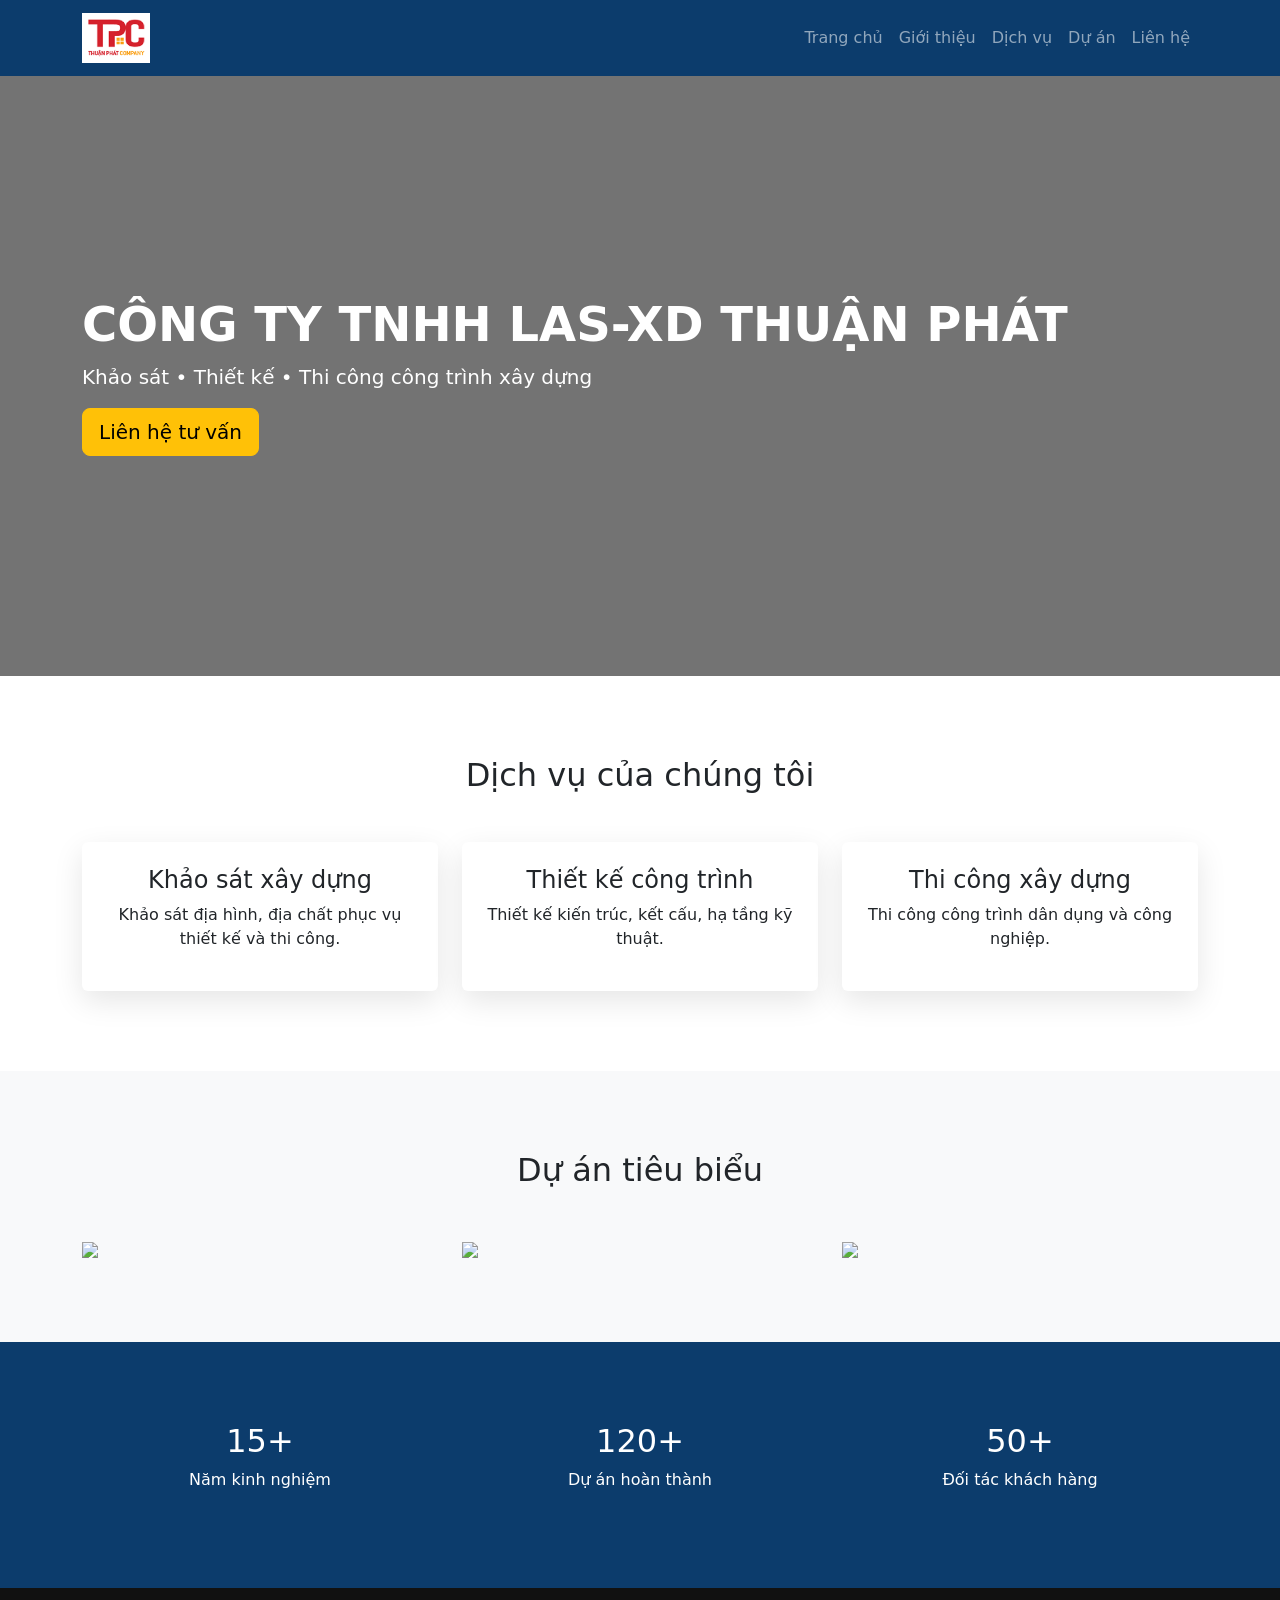
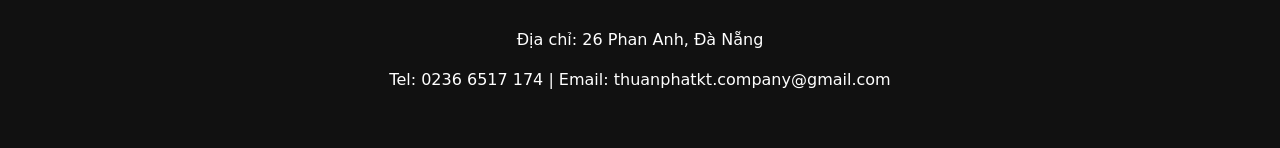
==== index.html @ 5100194a "Update index.html" ====
<!DOCTYPE html>

<html lang="vi">
<head>
<meta charset="UTF-8">
<meta name="viewport" content="width=device-width, initial-scale=1">

<title>Công ty TNHH LAS-XD Thuận Phát</title>

<link href="https://cdn.jsdelivr.net/npm/bootstrap@5.3.2/dist/css/bootstrap.min.css" rel="stylesheet">

<style>

body{
font-family:system-ui;
}

.navbar{
background:#0c3c6c;
}

.navbar-brand img{
height:50px;
}

.hero{
height:600px;
background:url("https://images.unsplash.com/photo-1503387762-592deb58ef4e") center/cover no-repeat;
display:flex;
align-items:center;
color:white;
position:relative;
}

.hero::before{
content:"";
position:absolute;
top:0;
left:0;
width:100%;
height:100%;
background:rgba(0,0,0,0.55);
}

.hero-content{
position:relative;
z-index:2;
}

.hero h1{
font-size:48px;
font-weight:700;
}

.section{
padding:80px 0;
}

.service-card{
border:none;
box-shadow:0 10px 30px rgba(0,0,0,0.1);
transition:0.3s;
}

.service-card:hover{
transform:translateY(-8px);
}

.project-img{
height:220px;
object-fit:cover;
}

.stats{
background:#0c3c6c;
color:white;
}

footer{
background:#111;
color:white;
padding:40px;
text-align:center;
}

</style>

</head>

<body>

<nav class="navbar navbar-expand-lg navbar-dark">
<div class="container">

<a class="navbar-brand" href="#">
<img src="logo.png">
</a>

<button class="navbar-toggler" data-bs-toggle="collapse" data-bs-target="#menu">
<span class="navbar-toggler-icon"></span>
</button>

<div class="collapse navbar-collapse" id="menu">

<ul class="navbar-nav ms-auto">

<li class="nav-item"><a class="nav-link" href="#">Trang chủ</a></li>
<li class="nav-item"><a class="nav-link" href="#">Giới thiệu</a></li>
<li class="nav-item"><a class="nav-link" href="#">Dịch vụ</a></li>
<li class="nav-item"><a class="nav-link" href="#">Dự án</a></li>
<li class="nav-item"><a class="nav-link" href="#">Liên hệ</a></li>

</ul>

</div>
</div>
</nav>

<section class="hero">

<div class="container hero-content">

<h1>CÔNG TY TNHH LAS-XD THUẬN PHÁT</h1>

<p class="lead">
Khảo sát • Thiết kế • Thi công công trình xây dựng
</p>

<a class="btn btn-warning btn-lg">Liên hệ tư vấn</a>

</div>

</section>

<section class="section">

<div class="container text-center">

<h2 class="mb-5">Dịch vụ của chúng tôi</h2>

<div class="row g-4">

<div class="col-md-4">
<div class="card service-card p-4">
<h4>Khảo sát xây dựng</h4>
<p>Khảo sát địa hình, địa chất phục vụ thiết kế và thi công.</p>
</div>
</div>

<div class="col-md-4">
<div class="card service-card p-4">
<h4>Thiết kế công trình</h4>
<p>Thiết kế kiến trúc, kết cấu, hạ tầng kỹ thuật.</p>
</div>
</div>

<div class="col-md-4">
<div class="card service-card p-4">
<h4>Thi công xây dựng</h4>
<p>Thi công công trình dân dụng và công nghiệp.</p>
</div>
</div>

</div>

</div>

</section>

<section class="section bg-light">

<div class="container">

<h2 class="text-center mb-5">Dự án tiêu biểu</h2>

<div class="row g-4">

<div class="col-md-4">
<img class="img-fluid project-img" src="https://images.unsplash.com/photo-1503387762-592deb58ef4e">
</div>

<div class="col-md-4">
<img class="img-fluid project-img" src="https://images.unsplash.com/photo-1504307651254-35680f356dfd">
</div>

<div class="col-md-4">
<img class="img-fluid project-img" src="https://images.unsplash.com/photo-1486406146926-c627a92ad1ab">
</div>

</div>

</div>

</section>

<section class="section stats">

<div class="container text-center">

<div class="row">

<div class="col-md-4">
<h2>15+</h2>
<p>Năm kinh nghiệm</p>
</div>

<div class="col-md-4">
<h2>120+</h2>
<p>Dự án hoàn thành</p>
</div>

<div class="col-md-4">
<h2>50+</h2>
<p>Đối tác khách hàng</p>
</div>

</div>

</div>

</section>

<footer>

<p>Địa chỉ: 26 Phan Anh, Đà Nẵng</p>
<p>Tel: 0236 6517 174 | Email: thuanphatkt.company@gmail.com</p>

</footer>

<script src="https://cdn.jsdelivr.net/npm/bootstrap@5.3.2/dist/js/bootstrap.bundle.min.js"></script>

</body>
</html>
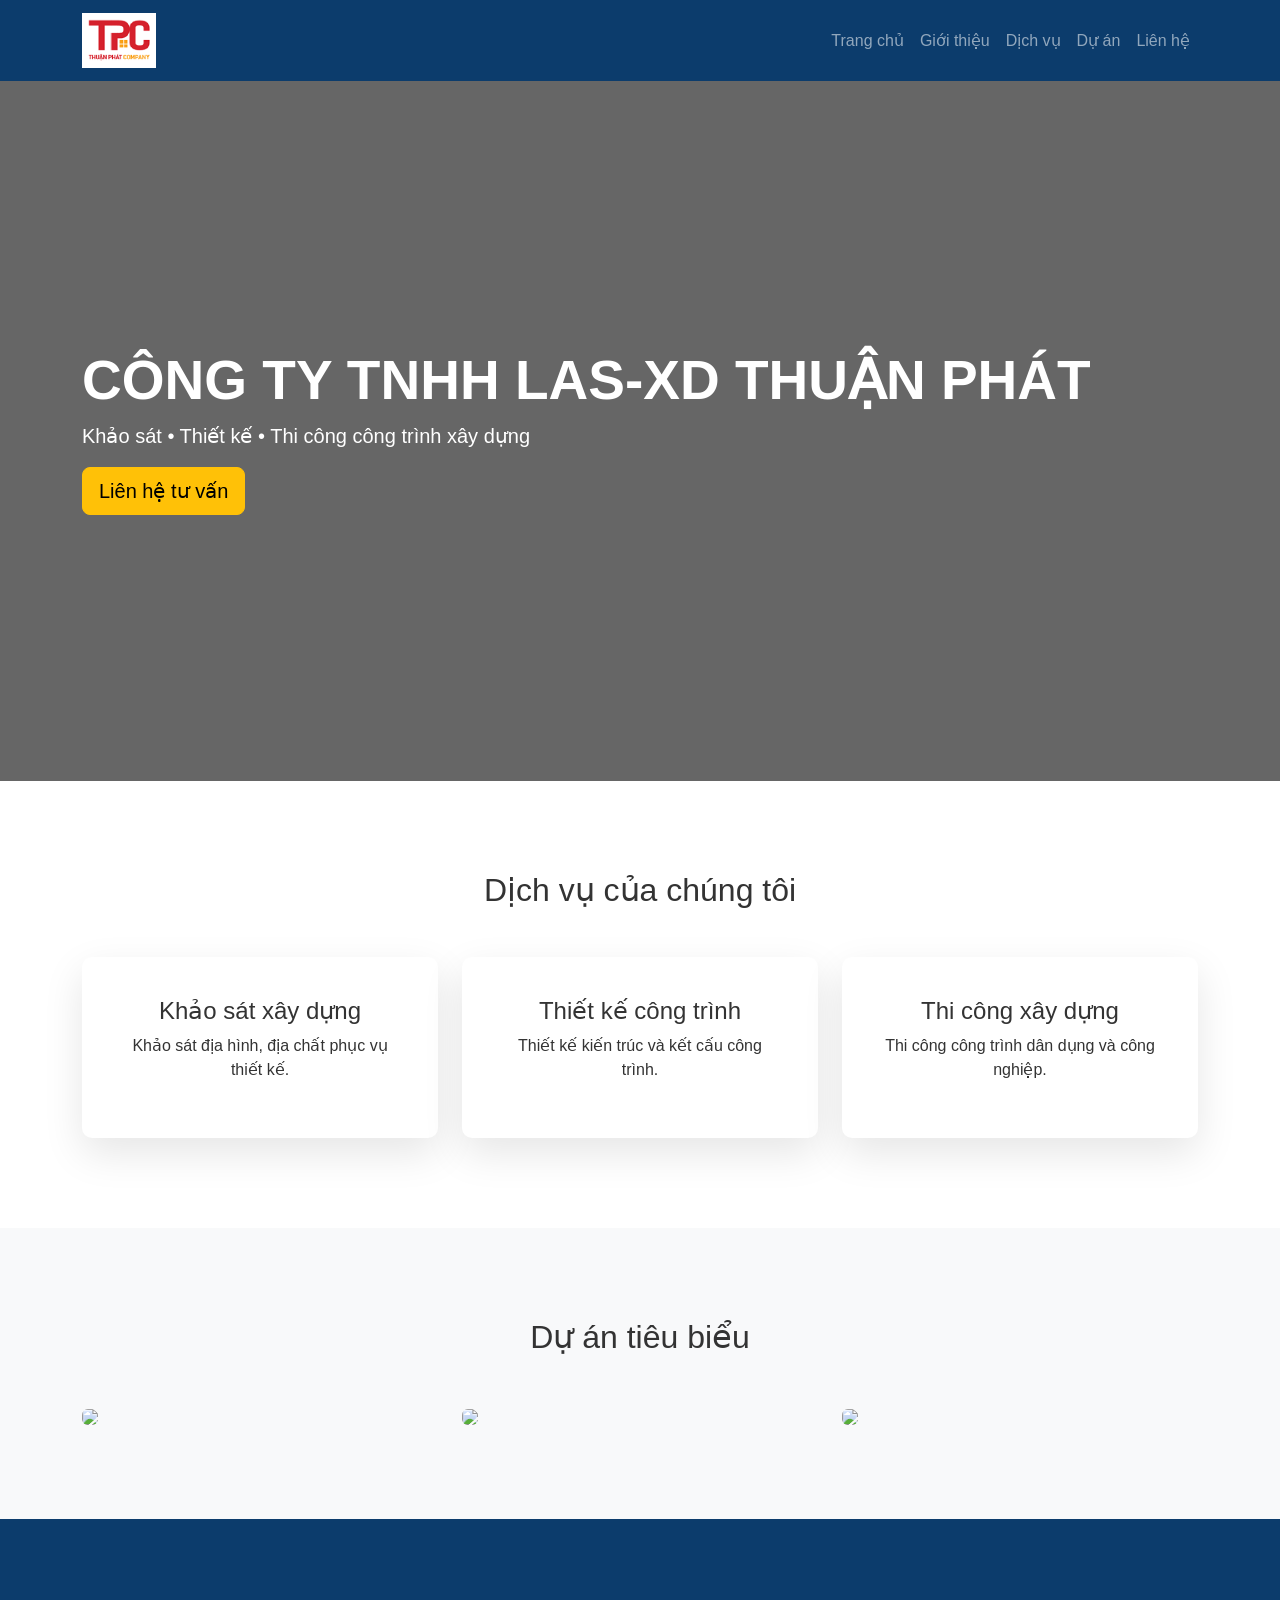
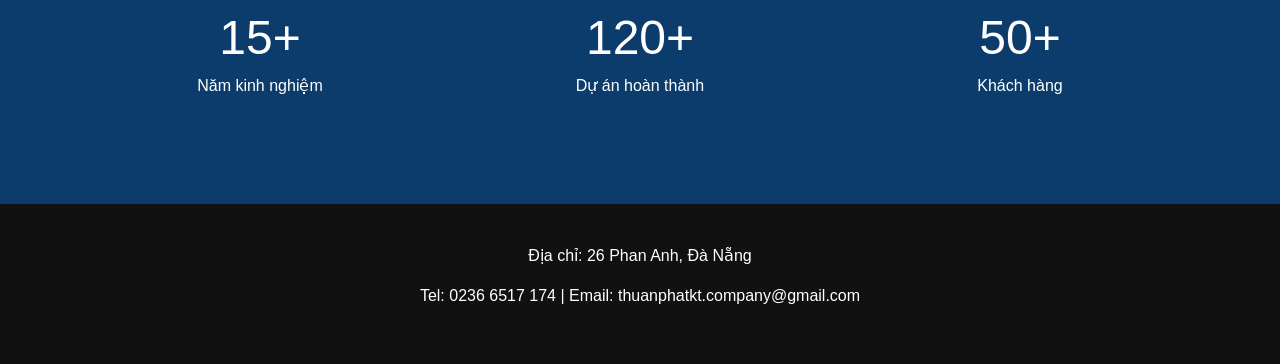
==== commit 6a577e3d: "Update index.html" ====
--- a/index.html
+++ b/index.html
@@ -7,12 +7,13 @@
 
 <title>Công ty TNHH LAS-XD Thuận Phát</title>
 
-<link href="https://cdn.jsdelivr.net/npm/bootstrap@5.3.2/dist/css/bootstrap.min.css" rel="stylesheet">
+<link href="https://cdn.jsdelivr.net/npm/bootstrap@5.3.3/dist/css/bootstrap.min.css" rel="stylesheet">
 
 <style>
 
 body{
-font-family:system-ui;
+font-family:Arial, Helvetica, sans-serif;
+color:#333;
 }
 
 .navbar{
@@ -20,26 +21,26 @@
 }
 
 .navbar-brand img{
-height:50px;
+height:55px;
 }
 
 .hero{
-height:600px;
-background:url("https://images.unsplash.com/photo-1503387762-592deb58ef4e") center/cover no-repeat;
+height:700px;
+background:url("https://images.unsplash.com/photo-1486406146926-c627a92ad1ab") center/cover no-repeat;
+position:relative;
 display:flex;
 align-items:center;
 color:white;
-position:relative;
 }
 
 .hero::before{
 content:"";
 position:absolute;
+width:100%;
+height:100%;
+background:rgba(0,0,0,0.6);
 top:0;
 left:0;
-width:100%;
-height:100%;
-background:rgba(0,0,0,0.55);
 }
 
 .hero-content{
@@ -48,32 +49,39 @@
 }
 
 .hero h1{
-font-size:48px;
+font-size:55px;
 font-weight:700;
 }
 
 .section{
-padding:80px 0;
-}
-
-.service-card{
-border:none;
-box-shadow:0 10px 30px rgba(0,0,0,0.1);
+padding:90px 0;
+}
+
+.service-box{
+background:white;
+padding:40px;
+border-radius:10px;
+box-shadow:0 15px 40px rgba(0,0,0,0.1);
 transition:0.3s;
 }
 
-.service-card:hover{
-transform:translateY(-8px);
-}
-
-.project-img{
-height:220px;
+.service-box:hover{
+transform:translateY(-10px);
+}
+
+.project img{
+height:250px;
 object-fit:cover;
 }
 
 .stats{
 background:#0c3c6c;
 color:white;
+text-align:center;
+}
+
+.stats h2{
+font-size:48px;
 }
 
 footer{
@@ -90,9 +98,10 @@
 <body>
 
 <nav class="navbar navbar-expand-lg navbar-dark">
+
 <div class="container">
 
-<a class="navbar-brand" href="#">
+<a class="navbar-brand">
 <img src="logo.png">
 </a>
 
@@ -104,16 +113,17 @@
 
 <ul class="navbar-nav ms-auto">
 
-<li class="nav-item"><a class="nav-link" href="#">Trang chủ</a></li>
-<li class="nav-item"><a class="nav-link" href="#">Giới thiệu</a></li>
-<li class="nav-item"><a class="nav-link" href="#">Dịch vụ</a></li>
-<li class="nav-item"><a class="nav-link" href="#">Dự án</a></li>
-<li class="nav-item"><a class="nav-link" href="#">Liên hệ</a></li>
+<li class="nav-item"><a class="nav-link">Trang chủ</a></li>
+<li class="nav-item"><a class="nav-link">Giới thiệu</a></li>
+<li class="nav-item"><a class="nav-link">Dịch vụ</a></li>
+<li class="nav-item"><a class="nav-link">Dự án</a></li>
+<li class="nav-item"><a class="nav-link">Liên hệ</a></li>
 
 </ul>
 
 </div>
 </div>
+
 </nav>
 
 <section class="hero">
@@ -141,21 +151,21 @@
 <div class="row g-4">
 
 <div class="col-md-4">
-<div class="card service-card p-4">
+<div class="service-box">
 <h4>Khảo sát xây dựng</h4>
-<p>Khảo sát địa hình, địa chất phục vụ thiết kế và thi công.</p>
-</div>
-</div>
-
-<div class="col-md-4">
-<div class="card service-card p-4">
+<p>Khảo sát địa hình, địa chất phục vụ thiết kế.</p>
+</div>
+</div>
+
+<div class="col-md-4">
+<div class="service-box">
 <h4>Thiết kế công trình</h4>
-<p>Thiết kế kiến trúc, kết cấu, hạ tầng kỹ thuật.</p>
-</div>
-</div>
-
-<div class="col-md-4">
-<div class="card service-card p-4">
+<p>Thiết kế kiến trúc và kết cấu công trình.</p>
+</div>
+</div>
+
+<div class="col-md-4">
+<div class="service-box">
 <h4>Thi công xây dựng</h4>
 <p>Thi công công trình dân dụng và công nghiệp.</p>
 </div>
@@ -173,18 +183,18 @@
 
 <h2 class="text-center mb-5">Dự án tiêu biểu</h2>
 
-<div class="row g-4">
-
-<div class="col-md-4">
-<img class="img-fluid project-img" src="https://images.unsplash.com/photo-1503387762-592deb58ef4e">
-</div>
-
-<div class="col-md-4">
-<img class="img-fluid project-img" src="https://images.unsplash.com/photo-1504307651254-35680f356dfd">
-</div>
-
-<div class="col-md-4">
-<img class="img-fluid project-img" src="https://images.unsplash.com/photo-1486406146926-c627a92ad1ab">
+<div class="row g-4 project">
+
+<div class="col-md-4">
+<img class="img-fluid rounded" src="https://images.unsplash.com/photo-1503387762-592deb58ef4e">
+</div>
+
+<div class="col-md-4">
+<img class="img-fluid rounded" src="https://images.unsplash.com/photo-1504307651254-35680f356dfd">
+</div>
+
+<div class="col-md-4">
+<img class="img-fluid rounded" src="https://images.unsplash.com/photo-1486406146926-c627a92ad1ab">
 </div>
 
 </div>
@@ -195,7 +205,7 @@
 
 <section class="section stats">
 
-<div class="container text-center">
+<div class="container">
 
 <div class="row">
 
@@ -211,7 +221,7 @@
 
 <div class="col-md-4">
 <h2>50+</h2>
-<p>Đối tác khách hàng</p>
+<p>Khách hàng</p>
 </div>
 
 </div>
@@ -227,7 +237,7 @@
 
 </footer>
 
-<script src="https://cdn.jsdelivr.net/npm/bootstrap@5.3.2/dist/js/bootstrap.bundle.min.js"></script>
+<script src="https://cdn.jsdelivr.net/npm/bootstrap@5.3.3/dist/js/bootstrap.bundle.min.js"></script>
 
 </body>
 </html>
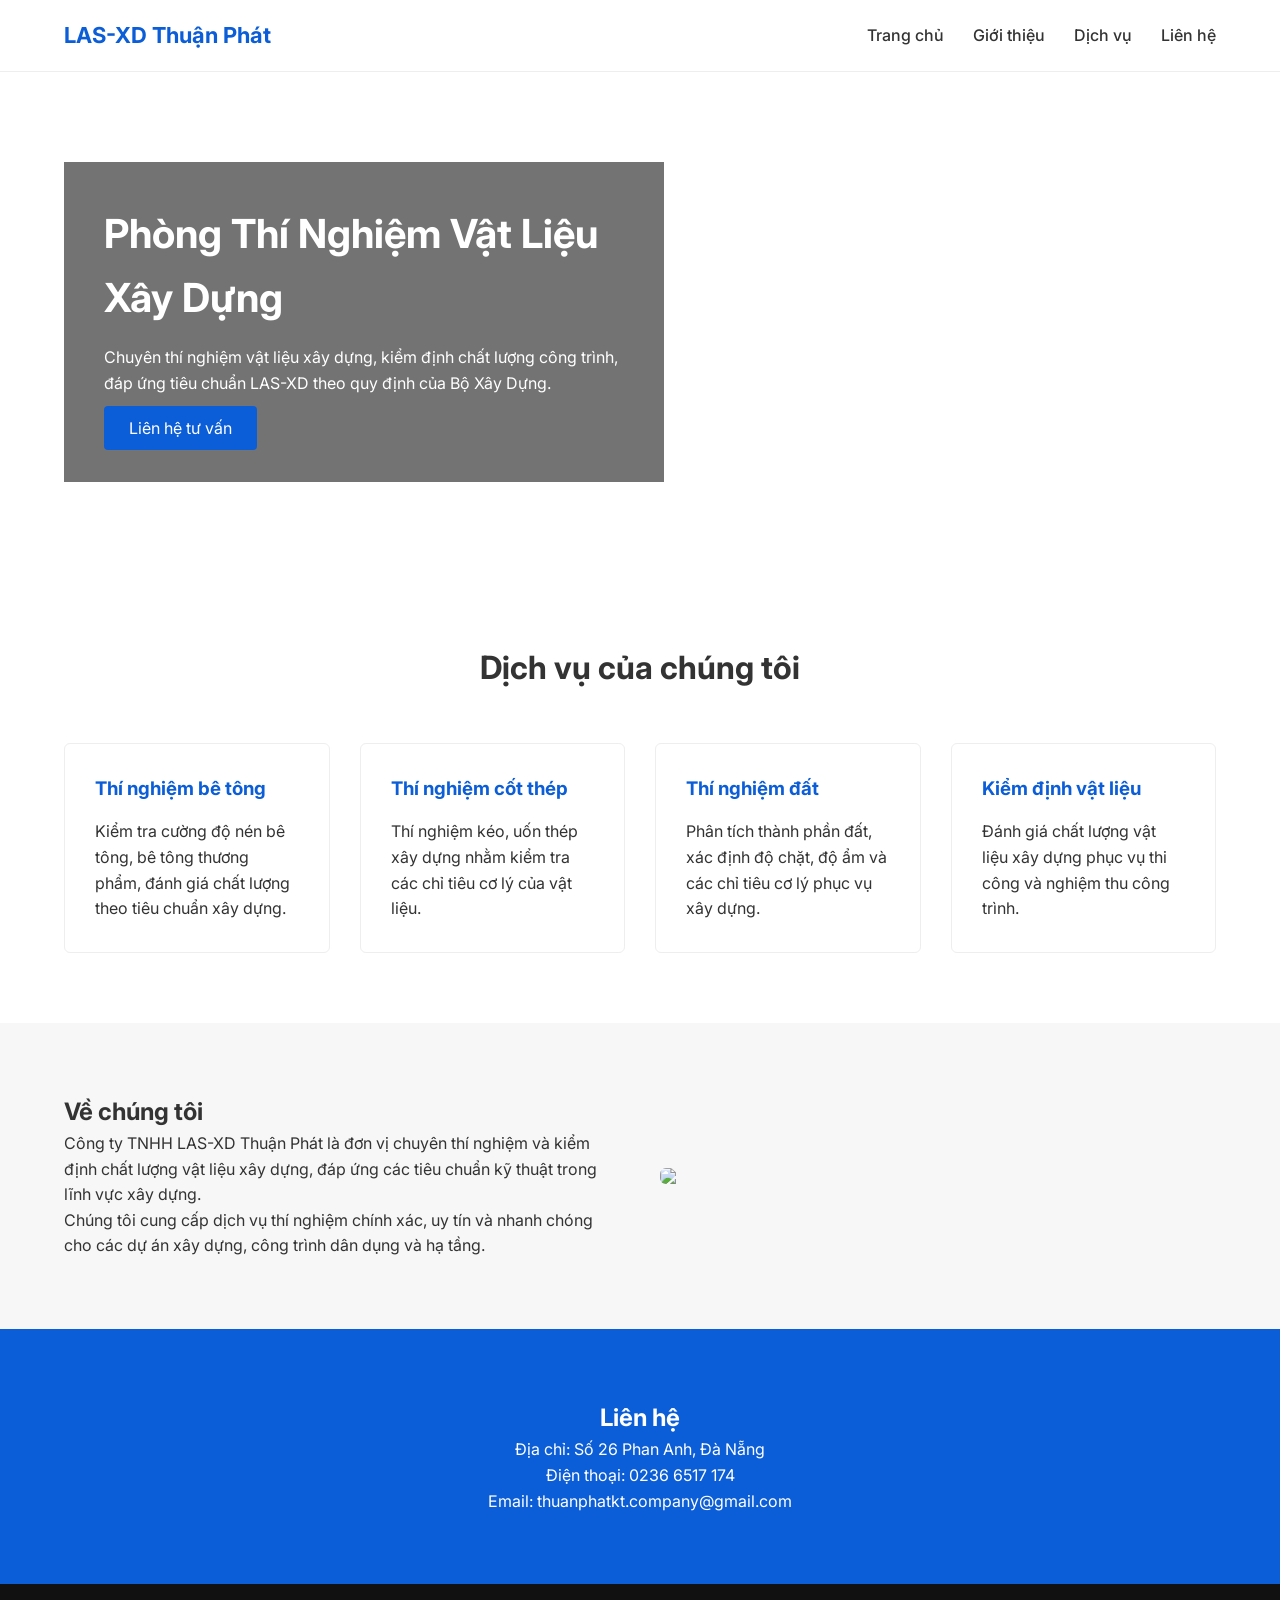
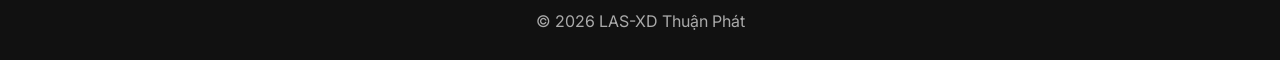
==== commit 6800481e: "Update index.html" ====
--- a/index.html
+++ b/index.html
@@ -1,230 +1,287 @@
 <!DOCTYPE html>
-
 <html lang="vi">
 <head>
 <meta charset="UTF-8">
-<meta name="viewport" content="width=device-width, initial-scale=1">
-
-<title>Công ty TNHH LAS-XD Thuận Phát</title>
-
-<link href="https://cdn.jsdelivr.net/npm/bootstrap@5.3.3/dist/css/bootstrap.min.css" rel="stylesheet">
+<meta name="viewport" content="width=device-width, initial-scale=1.0">
+
+<title>LAS-XD Thuận Phát</title>
+
+<link href="https://fonts.googleapis.com/css2?family=Inter:wght@300;400;600;700&display=swap" rel="stylesheet">
 
 <style>
 
+*{
+margin:0;
+padding:0;
+box-sizing:border-box;
+font-family: 'Inter', sans-serif;
+}
+
 body{
-font-family:Arial, Helvetica, sans-serif;
 color:#333;
-}
-
-.navbar{
-background:#0c3c6c;
-}
-
-.navbar-brand img{
-height:55px;
+line-height:1.6;
+}
+
+.container{
+width:90%;
+max-width:1200px;
+margin:auto;
+}
+
+header{
+background:white;
+border-bottom:1px solid #eee;
+}
+
+.nav{
+display:flex;
+justify-content:space-between;
+align-items:center;
+padding:18px 0;
+}
+
+.logo{
+font-size:22px;
+font-weight:700;
+color:#0b5ed7;
+}
+
+.menu a{
+margin-left:25px;
+text-decoration:none;
+color:#333;
+font-weight:500;
 }
 
 .hero{
-height:700px;
-background:url("https://images.unsplash.com/photo-1486406146926-c627a92ad1ab") center/cover no-repeat;
-position:relative;
+background:url("https://images.unsplash.com/photo-1581092580497-e0d23cbdf1dc") center/cover;
+height:500px;
 display:flex;
 align-items:center;
 color:white;
 }
 
-.hero::before{
-content:"";
-position:absolute;
+.hero-content{
+background:rgba(0,0,0,0.55);
+padding:40px;
+max-width:600px;
+}
+
+.hero h1{
+font-size:40px;
+margin-bottom:15px;
+}
+
+.hero p{
+margin-bottom:20px;
+}
+
+.btn{
+background:#0b5ed7;
+color:white;
+padding:12px 25px;
+text-decoration:none;
+border-radius:4px;
+}
+
+.section{
+padding:70px 0;
+}
+
+.section-title{
+text-align:center;
+font-size:32px;
+margin-bottom:50px;
+}
+
+.services{
+display:grid;
+grid-template-columns:repeat(auto-fit,minmax(250px,1fr));
+gap:30px;
+}
+
+.service{
+border:1px solid #eee;
+padding:30px;
+border-radius:6px;
+transition:0.3s;
+}
+
+.service:hover{
+box-shadow:0 10px 25px rgba(0,0,0,0.1);
+}
+
+.service h3{
+margin-bottom:15px;
+color:#0b5ed7;
+}
+
+.about{
+background:#f7f7f7;
+}
+
+.about-grid{
+display:grid;
+grid-template-columns:1fr 1fr;
+gap:40px;
+align-items:center;
+}
+
+.about img{
 width:100%;
-height:100%;
-background:rgba(0,0,0,0.6);
-top:0;
-left:0;
-}
-
-.hero-content{
-position:relative;
-z-index:2;
-}
-
-.hero h1{
-font-size:55px;
-font-weight:700;
-}
-
-.section{
-padding:90px 0;
-}
-
-.service-box{
-background:white;
-padding:40px;
-border-radius:10px;
-box-shadow:0 15px 40px rgba(0,0,0,0.1);
-transition:0.3s;
-}
-
-.service-box:hover{
-transform:translateY(-10px);
-}
-
-.project img{
-height:250px;
-object-fit:cover;
-}
-
-.stats{
-background:#0c3c6c;
+border-radius:6px;
+}
+
+.contact{
+background:#0b5ed7;
 color:white;
 text-align:center;
 }
 
-.stats h2{
-font-size:48px;
-}
-
 footer{
 background:#111;
-color:white;
-padding:40px;
+color:#aaa;
 text-align:center;
+padding:25px;
 }
 
 </style>
 
 </head>
-
 <body>
 
-<nav class="navbar navbar-expand-lg navbar-dark">
-
-<div class="container">
-
-<a class="navbar-brand">
-<img src="logo.png">
-</a>
-
-<button class="navbar-toggler" data-bs-toggle="collapse" data-bs-target="#menu">
-<span class="navbar-toggler-icon"></span>
-</button>
-
-<div class="collapse navbar-collapse" id="menu">
-
-<ul class="navbar-nav ms-auto">
-
-<li class="nav-item"><a class="nav-link">Trang chủ</a></li>
-<li class="nav-item"><a class="nav-link">Giới thiệu</a></li>
-<li class="nav-item"><a class="nav-link">Dịch vụ</a></li>
-<li class="nav-item"><a class="nav-link">Dự án</a></li>
-<li class="nav-item"><a class="nav-link">Liên hệ</a></li>
-
-</ul>
-
-</div>
-</div>
-
-</nav>
+<header>
+<div class="container nav">
+
+<div class="logo">
+LAS-XD Thuận Phát
+</div>
+
+<div class="menu">
+<a href="#">Trang chủ</a>
+<a href="#">Giới thiệu</a>
+<a href="#">Dịch vụ</a>
+<a href="#">Liên hệ</a>
+</div>
+
+</div>
+</header>
 
 <section class="hero">
-
-<div class="container hero-content">
-
-<h1>CÔNG TY TNHH LAS-XD THUẬN PHÁT</h1>
-
-<p class="lead">
-Khảo sát • Thiết kế • Thi công công trình xây dựng
-</p>
-
-<a class="btn btn-warning btn-lg">Liên hệ tư vấn</a>
-
-</div>
-
+<div class="container">
+
+<div class="hero-content">
+
+<h1>Phòng Thí Nghiệm Vật Liệu Xây Dựng</h1>
+
+<p>
+Chuyên thí nghiệm vật liệu xây dựng, kiểm định chất lượng công trình,
+đáp ứng tiêu chuẩn LAS-XD theo quy định của Bộ Xây Dựng.
+</p>
+
+<a class="btn" href="#">Liên hệ tư vấn</a>
+
+</div>
+
+</div>
 </section>
 
 <section class="section">
 
-<div class="container text-center">
-
-<h2 class="mb-5">Dịch vụ của chúng tôi</h2>
-
-<div class="row g-4">
-
-<div class="col-md-4">
-<div class="service-box">
-<h4>Khảo sát xây dựng</h4>
-<p>Khảo sát địa hình, địa chất phục vụ thiết kế.</p>
-</div>
-</div>
-
-<div class="col-md-4">
-<div class="service-box">
-<h4>Thiết kế công trình</h4>
-<p>Thiết kế kiến trúc và kết cấu công trình.</p>
-</div>
-</div>
-
-<div class="col-md-4">
-<div class="service-box">
-<h4>Thi công xây dựng</h4>
-<p>Thi công công trình dân dụng và công nghiệp.</p>
-</div>
-</div>
-
-</div>
-
-</div>
-
-</section>
-
-<section class="section bg-light">
-
-<div class="container">
-
-<h2 class="text-center mb-5">Dự án tiêu biểu</h2>
-
-<div class="row g-4 project">
-
-<div class="col-md-4">
-<img class="img-fluid rounded" src="https://images.unsplash.com/photo-1503387762-592deb58ef4e">
-</div>
-
-<div class="col-md-4">
-<img class="img-fluid rounded" src="https://images.unsplash.com/photo-1504307651254-35680f356dfd">
-</div>
-
-<div class="col-md-4">
-<img class="img-fluid rounded" src="https://images.unsplash.com/photo-1486406146926-c627a92ad1ab">
-</div>
-
-</div>
-
-</div>
-
-</section>
-
-<section class="section stats">
-
-<div class="container">
-
-<div class="row">
-
-<div class="col-md-4">
-<h2>15+</h2>
-<p>Năm kinh nghiệm</p>
-</div>
-
-<div class="col-md-4">
-<h2>120+</h2>
-<p>Dự án hoàn thành</p>
-</div>
-
-<div class="col-md-4">
-<h2>50+</h2>
-<p>Khách hàng</p>
-</div>
-
-</div>
+<div class="container">
+
+<h2 class="section-title">
+Dịch vụ của chúng tôi
+</h2>
+
+<div class="services">
+
+<div class="service">
+<h3>Thí nghiệm bê tông</h3>
+<p>
+Kiểm tra cường độ nén bê tông, bê tông thương phẩm,
+đánh giá chất lượng theo tiêu chuẩn xây dựng.
+</p>
+</div>
+
+<div class="service">
+<h3>Thí nghiệm cốt thép</h3>
+<p>
+Thí nghiệm kéo, uốn thép xây dựng nhằm kiểm tra
+các chỉ tiêu cơ lý của vật liệu.
+</p>
+</div>
+
+<div class="service">
+<h3>Thí nghiệm đất</h3>
+<p>
+Phân tích thành phần đất, xác định độ chặt,
+độ ẩm và các chỉ tiêu cơ lý phục vụ xây dựng.
+</p>
+</div>
+
+<div class="service">
+<h3>Kiểm định vật liệu</h3>
+<p>
+Đánh giá chất lượng vật liệu xây dựng phục vụ
+thi công và nghiệm thu công trình.
+</p>
+</div>
+
+</div>
+
+</div>
+
+</section>
+
+<section class="section about">
+
+<div class="container">
+
+<div class="about-grid">
+
+<div>
+<h2>Về chúng tôi</h2>
+
+<p>
+Công ty TNHH LAS-XD Thuận Phát là đơn vị chuyên
+thí nghiệm và kiểm định chất lượng vật liệu xây dựng,
+đáp ứng các tiêu chuẩn kỹ thuật trong lĩnh vực xây dựng.
+</p>
+
+<p>
+Chúng tôi cung cấp dịch vụ thí nghiệm chính xác,
+uy tín và nhanh chóng cho các dự án xây dựng,
+công trình dân dụng và hạ tầng.
+</p>
+
+</div>
+
+<img src="https://images.unsplash.com/photo-1581091870627-3a3c8c09c6d4">
+
+</div>
+
+</div>
+
+</section>
+
+<section class="section contact">
+
+<div class="container">
+
+<h2>Liên hệ</h2>
+
+<p>
+Địa chỉ: Số 26 Phan Anh, Đà Nẵng
+</p>
+
+<p>
+Điện thoại: 0236 6517 174
+</p>
+
+<p>
+Email: thuanphatkt.company@gmail.com
+</p>
 
 </div>
 
@@ -232,12 +289,9 @@
 
 <footer>
 
-<p>Địa chỉ: 26 Phan Anh, Đà Nẵng</p>
-<p>Tel: 0236 6517 174 | Email: thuanphatkt.company@gmail.com</p>
+© 2026 LAS-XD Thuận Phát
 
 </footer>
-
-<script src="https://cdn.jsdelivr.net/npm/bootstrap@5.3.3/dist/js/bootstrap.bundle.min.js"></script>
 
 </body>
 </html>
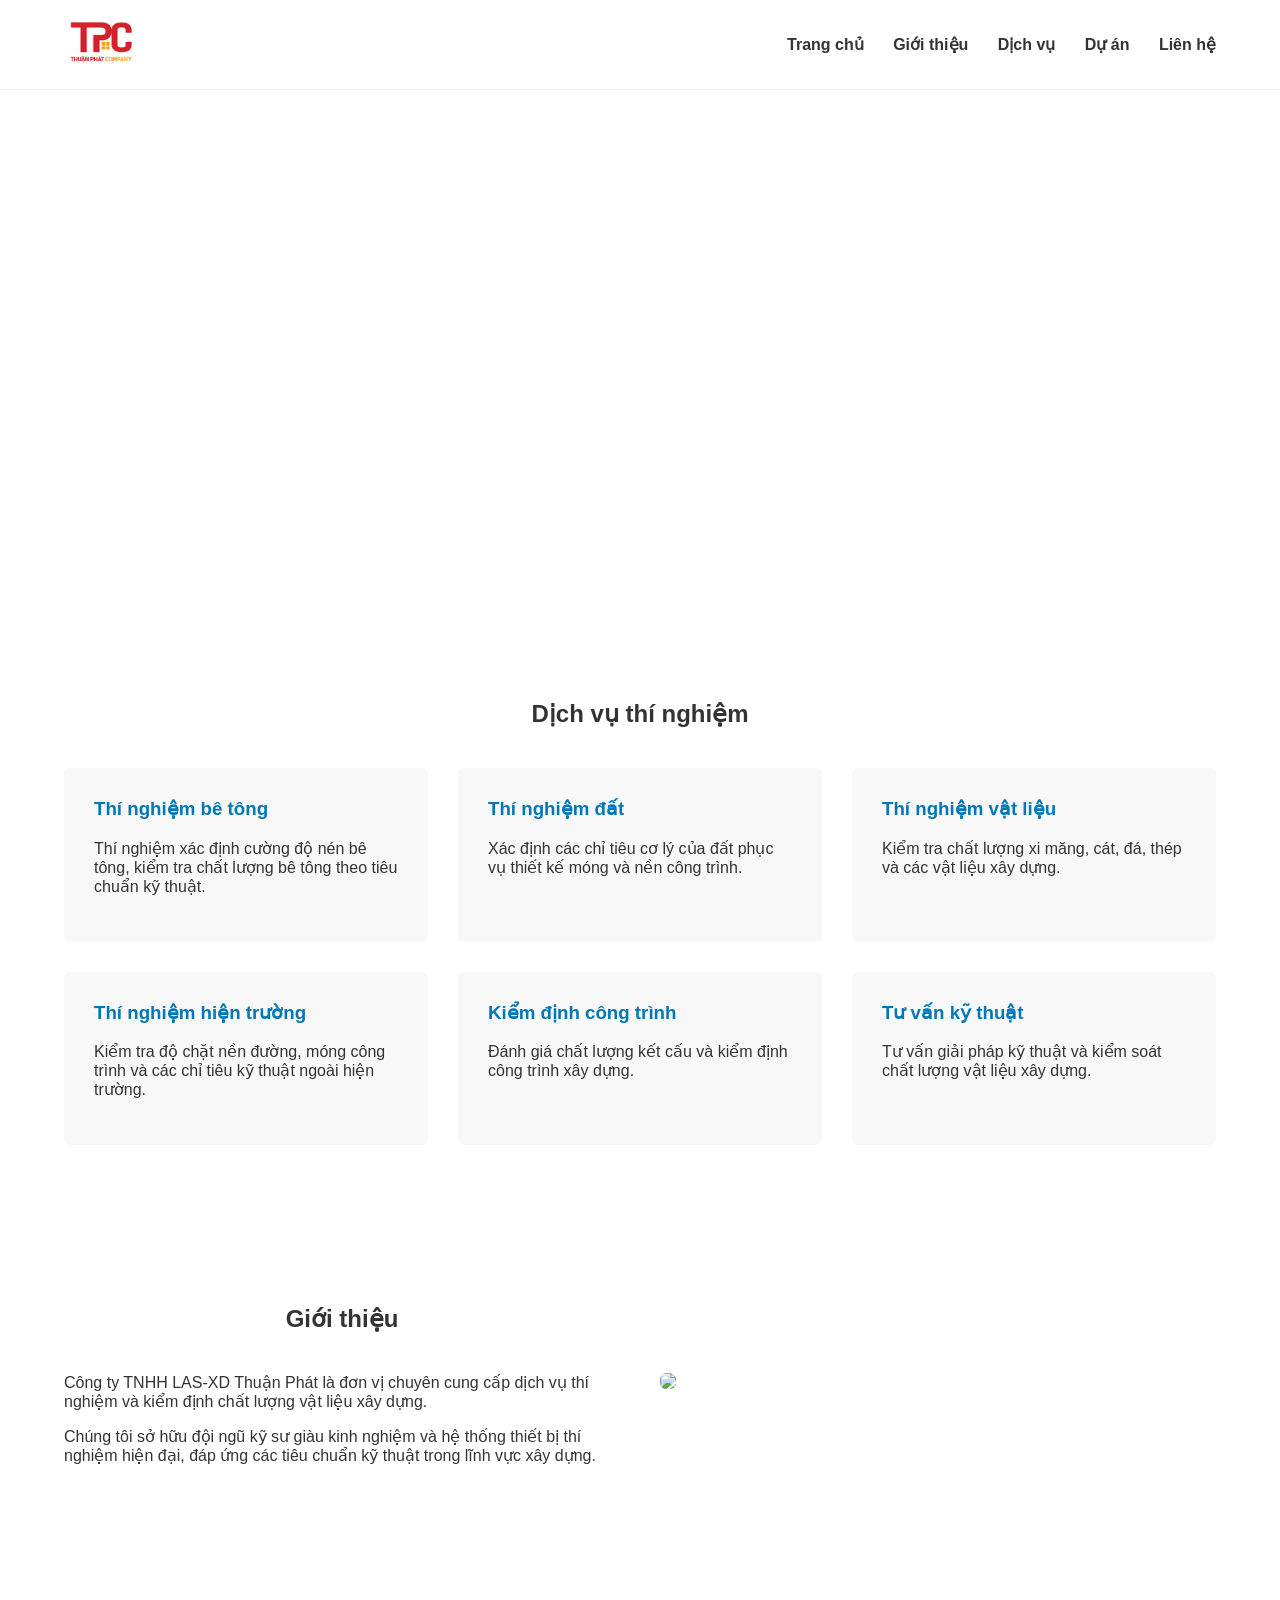
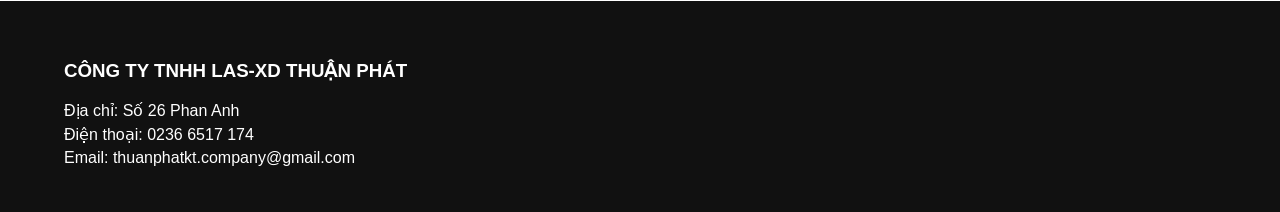
==== commit 80351e35: "Update index.html" ====
--- a/index.html
+++ b/index.html
@@ -1,126 +1,106 @@
 <!DOCTYPE html>
 <html lang="vi">
+
 <head>
 <meta charset="UTF-8">
 <meta name="viewport" content="width=device-width, initial-scale=1.0">
-
 <title>LAS-XD Thuận Phát</title>
 
-<link href="https://fonts.googleapis.com/css2?family=Inter:wght@300;400;600;700&display=swap" rel="stylesheet">
-
 <style>
 
-*{
+body{
 margin:0;
-padding:0;
-box-sizing:border-box;
-font-family: 'Inter', sans-serif;
-}
-
-body{
+font-family:Arial, Helvetica, sans-serif;
 color:#333;
-line-height:1.6;
 }
 
 .container{
-width:90%;
-max-width:1200px;
+width:1200px;
+max-width:90%;
 margin:auto;
 }
+
+/* HEADER */
 
 header{
 background:white;
 border-bottom:1px solid #eee;
 }
 
-.nav{
+.header{
 display:flex;
 justify-content:space-between;
 align-items:center;
-padding:18px 0;
-}
-
-.logo{
-font-size:22px;
-font-weight:700;
-color:#0b5ed7;
-}
-
-.menu a{
+padding:15px 0;
+}
+
+.logo img{
+height:55px;
+}
+
+nav a{
 margin-left:25px;
 text-decoration:none;
+font-weight:600;
 color:#333;
-font-weight:500;
-}
+}
+
+nav a:hover{
+color:#0077b6;
+}
+
+/* HERO */
 
 .hero{
-background:url("https://images.unsplash.com/photo-1581092580497-e0d23cbdf1dc") center/cover;
-height:500px;
+height:520px;
+background:url("https://images.unsplash.com/photo-1503387762-592deb58ef4e") center/cover;
 display:flex;
 align-items:center;
 color:white;
 }
 
-.hero-content{
-background:rgba(0,0,0,0.55);
-padding:40px;
-max-width:600px;
-}
-
 .hero h1{
-font-size:40px;
-margin-bottom:15px;
+font-size:48px;
+margin-bottom:10px;
 }
 
 .hero p{
-margin-bottom:20px;
-}
-
-.btn{
-background:#0b5ed7;
-color:white;
-padding:12px 25px;
-text-decoration:none;
-border-radius:4px;
-}
+font-size:20px;
+}
+
+/* SECTION */
 
 .section{
 padding:70px 0;
 }
 
-.section-title{
+.section h2{
 text-align:center;
-font-size:32px;
-margin-bottom:50px;
-}
+margin-bottom:40px;
+}
+
+/* SERVICES */
 
 .services{
 display:grid;
-grid-template-columns:repeat(auto-fit,minmax(250px,1fr));
+grid-template-columns:repeat(3,1fr);
 gap:30px;
 }
 
 .service{
-border:1px solid #eee;
 padding:30px;
+background:#f8f8f8;
 border-radius:6px;
-transition:0.3s;
-}
-
-.service:hover{
-box-shadow:0 10px 25px rgba(0,0,0,0.1);
 }
 
 .service h3{
-margin-bottom:15px;
-color:#0b5ed7;
-}
+margin-top:0;
+color:#0077b6;
+}
+
+/* ABOUT */
 
 .about{
-background:#f7f7f7;
-}
-
-.about-grid{
 display:grid;
 grid-template-columns:1fr 1fr;
 gap:40px;
@@ -132,99 +112,107 @@
 border-radius:6px;
 }
 
-.contact{
-background:#0b5ed7;
-color:white;
-text-align:center;
-}
+/* FOOTER */
 
 footer{
 background:#111;
-color:#aaa;
-text-align:center;
-padding:25px;
+color:white;
+padding:40px 0;
+margin-top:50px;
+}
+
+footer p{
+margin:5px 0;
 }
 
 </style>
 
 </head>
+
 <body>
 
 <header>
-<div class="container nav">
+
+<div class="container header">
 
 <div class="logo">
-LAS-XD Thuận Phát
-</div>
-
-<div class="menu">
+<img src="logo.png">
+</div>
+
+<nav>
 <a href="#">Trang chủ</a>
 <a href="#">Giới thiệu</a>
 <a href="#">Dịch vụ</a>
+<a href="#">Dự án</a>
 <a href="#">Liên hệ</a>
-</div>
-
-</div>
+</nav>
+
+</div>
+
 </header>
 
+
 <section class="hero">
+
 <div class="container">
 
-<div class="hero-content">
-
-<h1>Phòng Thí Nghiệm Vật Liệu Xây Dựng</h1>
-
-<p>
-Chuyên thí nghiệm vật liệu xây dựng, kiểm định chất lượng công trình,
-đáp ứng tiêu chuẩn LAS-XD theo quy định của Bộ Xây Dựng.
-</p>
-
-<a class="btn" href="#">Liên hệ tư vấn</a>
-
-</div>
-
-</div>
+<h1>Phòng thí nghiệm vật liệu xây dựng</h1>
+
+<p>Công ty TNHH LAS-XD Thuận Phát</p>
+
+</div>
+
 </section>
 
+
 <section class="section">
 
 <div class="container">
 
-<h2 class="section-title">
-Dịch vụ của chúng tôi
-</h2>
+<h2>Dịch vụ thí nghiệm</h2>
 
 <div class="services">
 
 <div class="service">
 <h3>Thí nghiệm bê tông</h3>
 <p>
-Kiểm tra cường độ nén bê tông, bê tông thương phẩm,
-đánh giá chất lượng theo tiêu chuẩn xây dựng.
-</p>
-</div>
-
-<div class="service">
-<h3>Thí nghiệm cốt thép</h3>
-<p>
-Thí nghiệm kéo, uốn thép xây dựng nhằm kiểm tra
-các chỉ tiêu cơ lý của vật liệu.
+Thí nghiệm xác định cường độ nén bê tông, kiểm tra chất lượng bê tông
+theo tiêu chuẩn kỹ thuật.
 </p>
 </div>
 
 <div class="service">
 <h3>Thí nghiệm đất</h3>
 <p>
-Phân tích thành phần đất, xác định độ chặt,
-độ ẩm và các chỉ tiêu cơ lý phục vụ xây dựng.
-</p>
-</div>
-
-<div class="service">
-<h3>Kiểm định vật liệu</h3>
-<p>
-Đánh giá chất lượng vật liệu xây dựng phục vụ
-thi công và nghiệm thu công trình.
+Xác định các chỉ tiêu cơ lý của đất phục vụ thiết kế móng và nền công trình.
+</p>
+</div>
+
+<div class="service">
+<h3>Thí nghiệm vật liệu</h3>
+<p>
+Kiểm tra chất lượng xi măng, cát, đá, thép và các vật liệu xây dựng.
+</p>
+</div>
+
+<div class="service">
+<h3>Thí nghiệm hiện trường</h3>
+<p>
+Kiểm tra độ chặt nền đường, móng công trình và các chỉ tiêu kỹ thuật ngoài hiện trường.
+</p>
+</div>
+
+<div class="service">
+<h3>Kiểm định công trình</h3>
+<p>
+Đánh giá chất lượng kết cấu và kiểm định công trình xây dựng.
+</p>
+</div>
+
+<div class="service">
+<h3>Tư vấn kỹ thuật</h3>
+<p>
+Tư vấn giải pháp kỹ thuật và kiểm soát chất lượng vật liệu xây dựng.
 </p>
 </div>
 
@@ -234,64 +222,55 @@
 
 </section>
 
-<section class="section about">
+
+<section class="section">
+
+<div class="container about">
+
+<div>
+
+<h2>Giới thiệu</h2>
+
+<p>
+Công ty TNHH LAS-XD Thuận Phát là đơn vị chuyên cung cấp
+dịch vụ thí nghiệm và kiểm định chất lượng vật liệu xây dựng.
+</p>
+
+<p>
+Chúng tôi sở hữu đội ngũ kỹ sư giàu kinh nghiệm và hệ thống thiết bị
+thí nghiệm hiện đại, đáp ứng các tiêu chuẩn kỹ thuật trong lĩnh vực xây dựng.
+</p>
+
+</div>
+
+<div>
+
+<img src="https://images.unsplash.com/photo-1600585154340-be6161a56a0c">
+
+</div>
+
+</div>
+
+</section>
+
+
+<footer>
 
 <div class="container">
 
-<div class="about-grid">
-
-<div>
-<h2>Về chúng tôi</h2>
-
-<p>
-Công ty TNHH LAS-XD Thuận Phát là đơn vị chuyên
-thí nghiệm và kiểm định chất lượng vật liệu xây dựng,
-đáp ứng các tiêu chuẩn kỹ thuật trong lĩnh vực xây dựng.
-</p>
-
-<p>
-Chúng tôi cung cấp dịch vụ thí nghiệm chính xác,
-uy tín và nhanh chóng cho các dự án xây dựng,
-công trình dân dụng và hạ tầng.
-</p>
-
-</div>
-
-<img src="https://images.unsplash.com/photo-1581091870627-3a3c8c09c6d4">
-
-</div>
-
-</div>
-
-</section>
-
-<section class="section contact">
-
-<div class="container">
-
-<h2>Liên hệ</h2>
-
-<p>
-Địa chỉ: Số 26 Phan Anh, Đà Nẵng
-</p>
-
-<p>
-Điện thoại: 0236 6517 174
-</p>
-
-<p>
-Email: thuanphatkt.company@gmail.com
-</p>
-
-</div>
-
-</section>
-
-<footer>
-
-© 2026 LAS-XD Thuận Phát
+<h3>CÔNG TY TNHH LAS-XD THUẬN PHÁT</h3>
+
+<p>Địa chỉ: Số 26 Phan Anh</p>
+
+<p>Điện thoại: 0236 6517 174</p>
+
+<p>Email: thuanphatkt.company@gmail.com</p>
+
+</div>
 
 </footer>
 
+
 </body>
+
 </html>
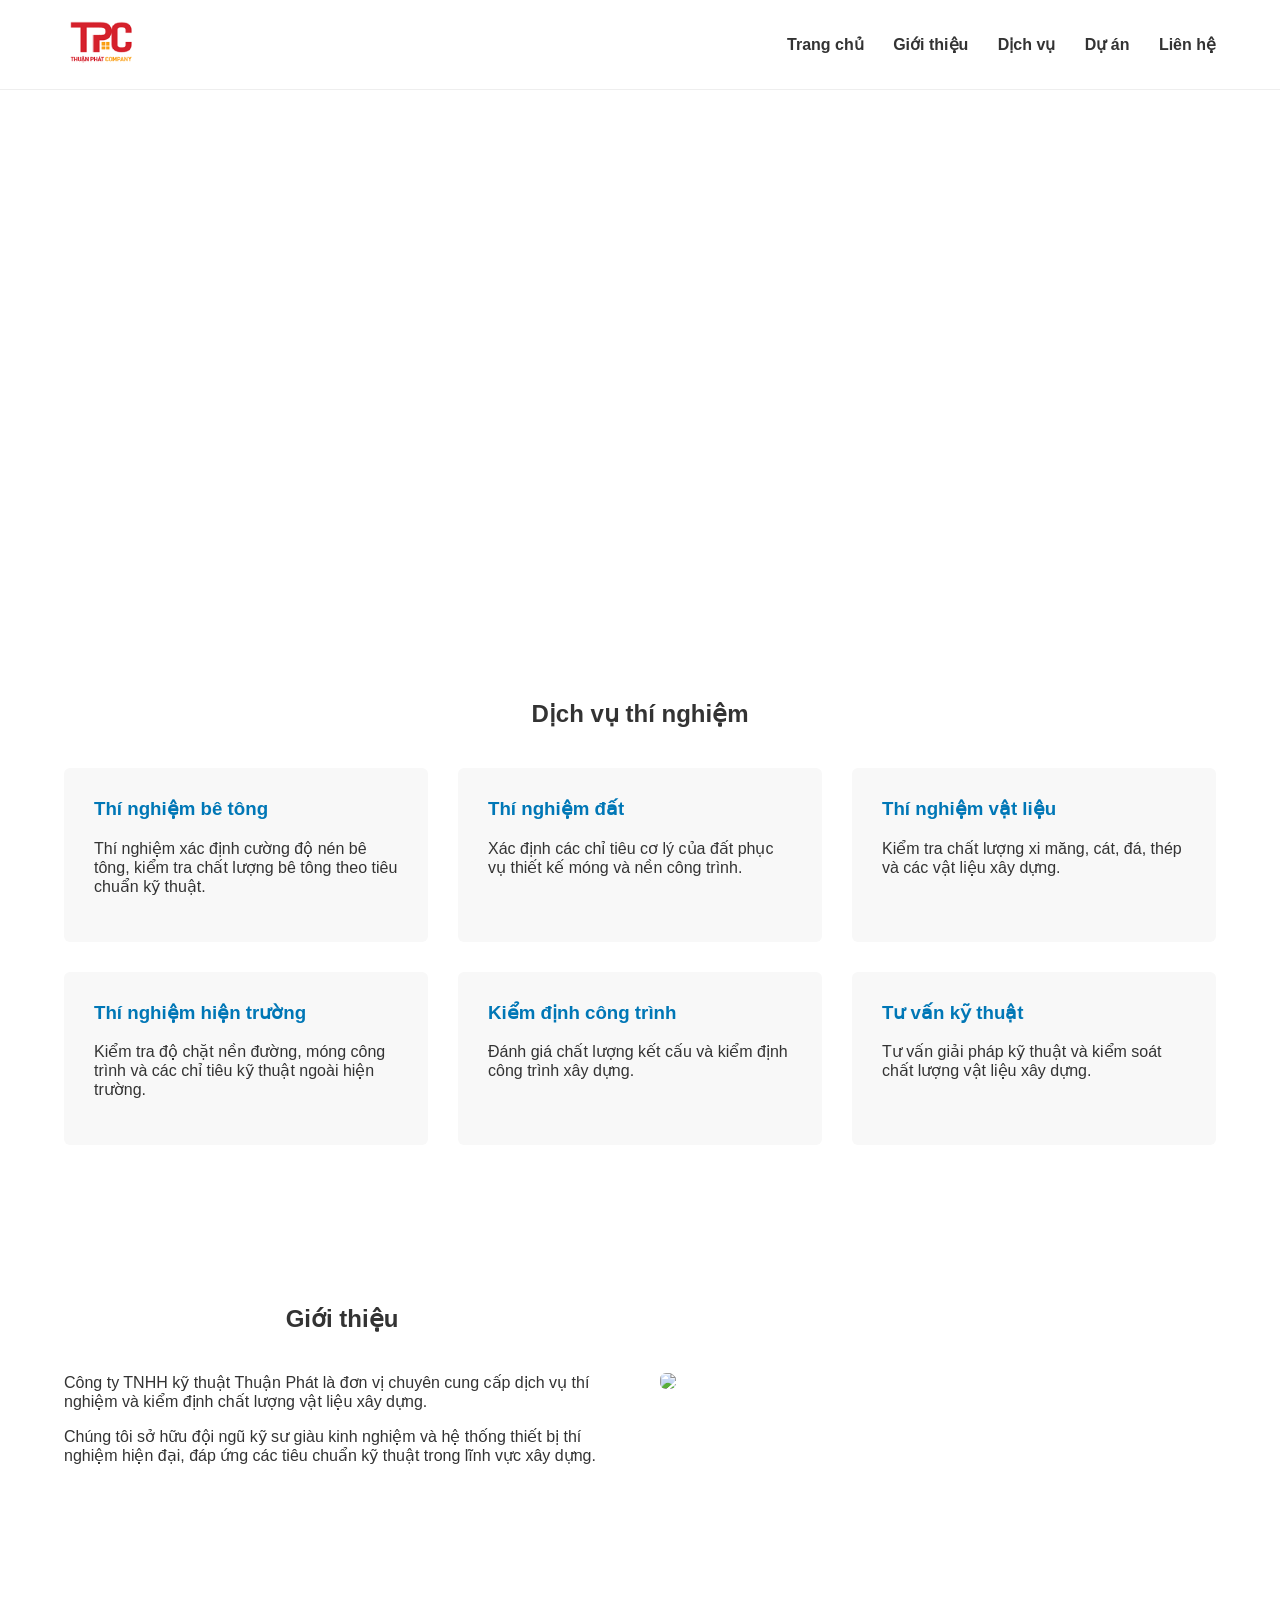
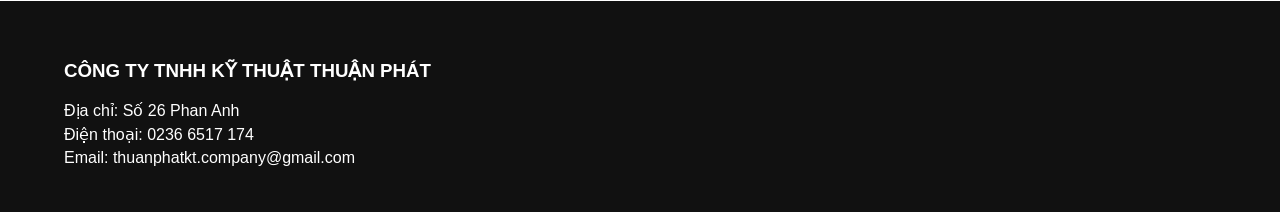
==== commit d28dd11a: "Update index.html" ====
--- a/index.html
+++ b/index.html
@@ -158,7 +158,7 @@
 
 <h1>Phòng thí nghiệm vật liệu xây dựng</h1>
 
-<p>Công ty TNHH LAS-XD Thuận Phát</p>
+<p>Công ty TNHH Kỹ thuật Thuận Phát</p>
 
 </div>
 
@@ -232,7 +232,7 @@
 <h2>Giới thiệu</h2>
 
 <p>
-Công ty TNHH LAS-XD Thuận Phát là đơn vị chuyên cung cấp
+Công ty TNHH kỹ thuật Thuận Phát là đơn vị chuyên cung cấp
 dịch vụ thí nghiệm và kiểm định chất lượng vật liệu xây dựng.
 </p>
 
@@ -258,7 +258,7 @@
 
 <div class="container">
 
-<h3>CÔNG TY TNHH LAS-XD THUẬN PHÁT</h3>
+<h3>CÔNG TY TNHH KỸ THUẬT THUẬN PHÁT</h3>
 
 <p>Địa chỉ: Số 26 Phan Anh</p>
 
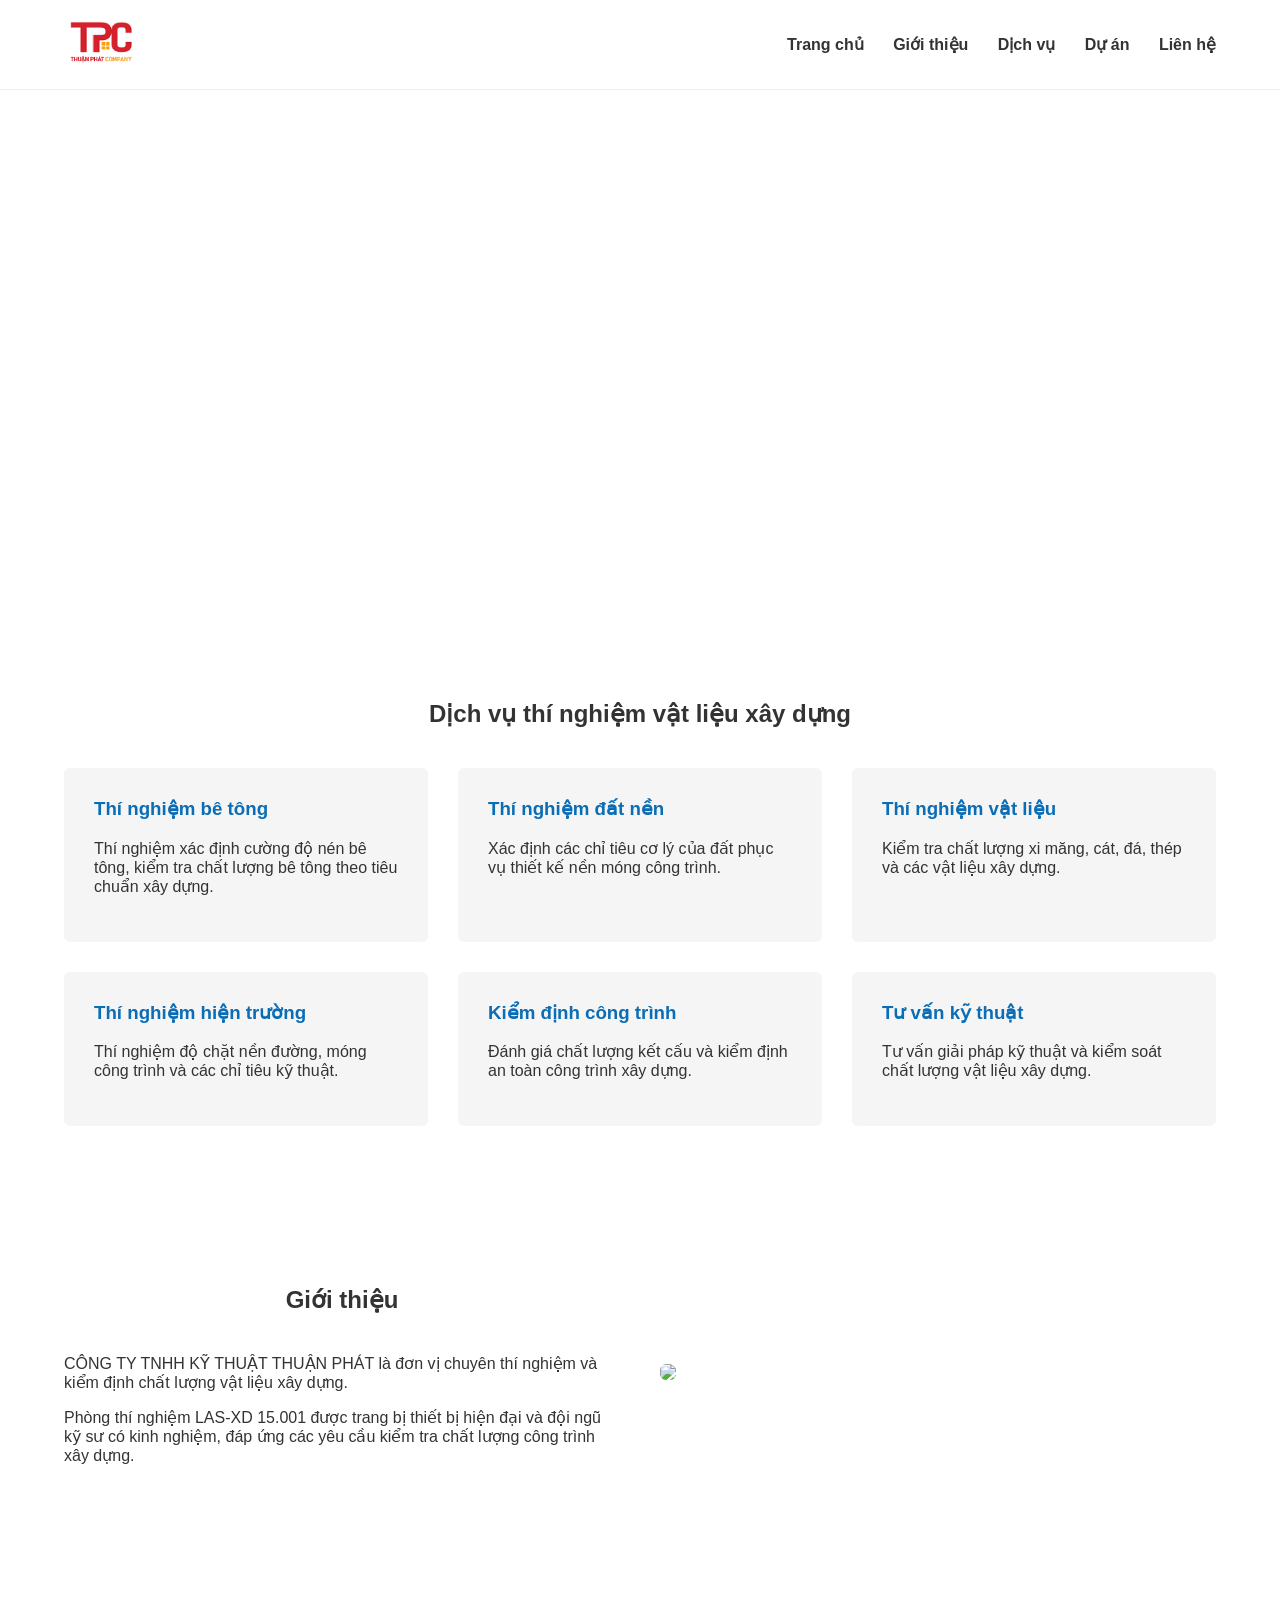
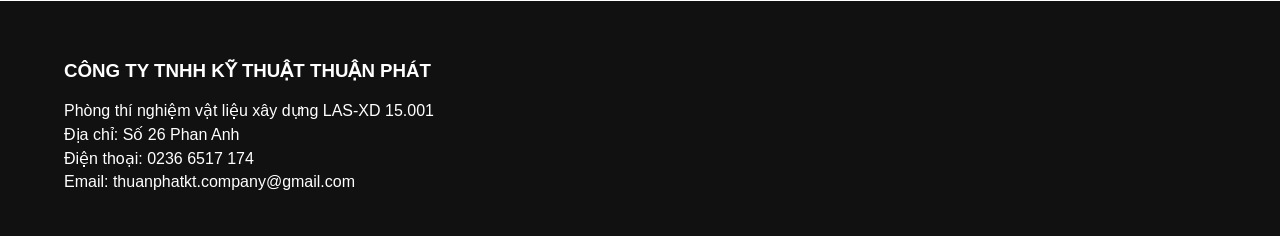
==== commit 09e98a60: "Update index.html" ====
--- a/index.html
+++ b/index.html
@@ -4,7 +4,8 @@
 <head>
 <meta charset="UTF-8">
 <meta name="viewport" content="width=device-width, initial-scale=1.0">
-<title>LAS-XD Thuận Phát</title>
+
+<title>CÔNG TY TNHH KỸ THUẬT THUẬN PHÁT</title>
 
 <style>
 
@@ -46,7 +47,7 @@
 }
 
 nav a:hover{
-color:#0077b6;
+color:#0a6db6;
 }
 
 /* HERO */
@@ -60,7 +61,7 @@
 }
 
 .hero h1{
-font-size:48px;
+font-size:46px;
 margin-bottom:10px;
 }
 
@@ -89,13 +90,13 @@
 
 .service{
 padding:30px;
-background:#f8f8f8;
+background:#f5f5f5;
 border-radius:6px;
 }
 
 .service h3{
 margin-top:0;
-color:#0077b6;
+color:#0a6db6;
 }
 
 /* ABOUT */
@@ -156,9 +157,9 @@
 
 <div class="container">
 
-<h1>Phòng thí nghiệm vật liệu xây dựng</h1>
-
-<p>Công ty TNHH Kỹ thuật Thuận Phát</p>
+<h1>CÔNG TY TNHH KỸ THUẬT THUẬN PHÁT</h1>
+
+<p>Phòng thí nghiệm vật liệu xây dựng LAS-XD 15.001</p>
 
 </div>
 
@@ -169,50 +170,55 @@
 
 <div class="container">
 
-<h2>Dịch vụ thí nghiệm</h2>
+<h2>Dịch vụ thí nghiệm vật liệu xây dựng</h2>
 
 <div class="services">
 
 <div class="service">
 <h3>Thí nghiệm bê tông</h3>
 <p>
-Thí nghiệm xác định cường độ nén bê tông, kiểm tra chất lượng bê tông
-theo tiêu chuẩn kỹ thuật.
-</p>
-</div>
-
-<div class="service">
-<h3>Thí nghiệm đất</h3>
-<p>
-Xác định các chỉ tiêu cơ lý của đất phục vụ thiết kế móng và nền công trình.
+Thí nghiệm xác định cường độ nén bê tông,
+kiểm tra chất lượng bê tông theo tiêu chuẩn xây dựng.
+</p>
+</div>
+
+<div class="service">
+<h3>Thí nghiệm đất nền</h3>
+<p>
+Xác định các chỉ tiêu cơ lý của đất
+phục vụ thiết kế nền móng công trình.
 </p>
 </div>
 
 <div class="service">
 <h3>Thí nghiệm vật liệu</h3>
 <p>
-Kiểm tra chất lượng xi măng, cát, đá, thép và các vật liệu xây dựng.
+Kiểm tra chất lượng xi măng, cát, đá,
+thép và các vật liệu xây dựng.
 </p>
 </div>
 
 <div class="service">
 <h3>Thí nghiệm hiện trường</h3>
 <p>
-Kiểm tra độ chặt nền đường, móng công trình và các chỉ tiêu kỹ thuật ngoài hiện trường.
+Thí nghiệm độ chặt nền đường,
+móng công trình và các chỉ tiêu kỹ thuật.
 </p>
 </div>
 
 <div class="service">
 <h3>Kiểm định công trình</h3>
 <p>
-Đánh giá chất lượng kết cấu và kiểm định công trình xây dựng.
+Đánh giá chất lượng kết cấu
+và kiểm định an toàn công trình xây dựng.
 </p>
 </div>
 
 <div class="service">
 <h3>Tư vấn kỹ thuật</h3>
 <p>
-Tư vấn giải pháp kỹ thuật và kiểm soát chất lượng vật liệu xây dựng.
+Tư vấn giải pháp kỹ thuật
+và kiểm soát chất lượng vật liệu xây dựng.
 </p>
 </div>
 
@@ -232,13 +238,14 @@
 <h2>Giới thiệu</h2>
 
 <p>
-Công ty TNHH kỹ thuật Thuận Phát là đơn vị chuyên cung cấp
-dịch vụ thí nghiệm và kiểm định chất lượng vật liệu xây dựng.
-</p>
-
-<p>
-Chúng tôi sở hữu đội ngũ kỹ sư giàu kinh nghiệm và hệ thống thiết bị
-thí nghiệm hiện đại, đáp ứng các tiêu chuẩn kỹ thuật trong lĩnh vực xây dựng.
+CÔNG TY TNHH KỸ THUẬT THUẬN PHÁT là đơn vị chuyên
+thí nghiệm và kiểm định chất lượng vật liệu xây dựng.
+</p>
+
+<p>
+Phòng thí nghiệm LAS-XD 15.001 được trang bị
+thiết bị hiện đại và đội ngũ kỹ sư có kinh nghiệm,
+đáp ứng các yêu cầu kiểm tra chất lượng công trình xây dựng.
 </p>
 
 </div>
@@ -260,6 +267,8 @@
 
 <h3>CÔNG TY TNHH KỸ THUẬT THUẬN PHÁT</h3>
 
+<p>Phòng thí nghiệm vật liệu xây dựng LAS-XD 15.001</p>
+
 <p>Địa chỉ: Số 26 Phan Anh</p>
 
 <p>Điện thoại: 0236 6517 174</p>
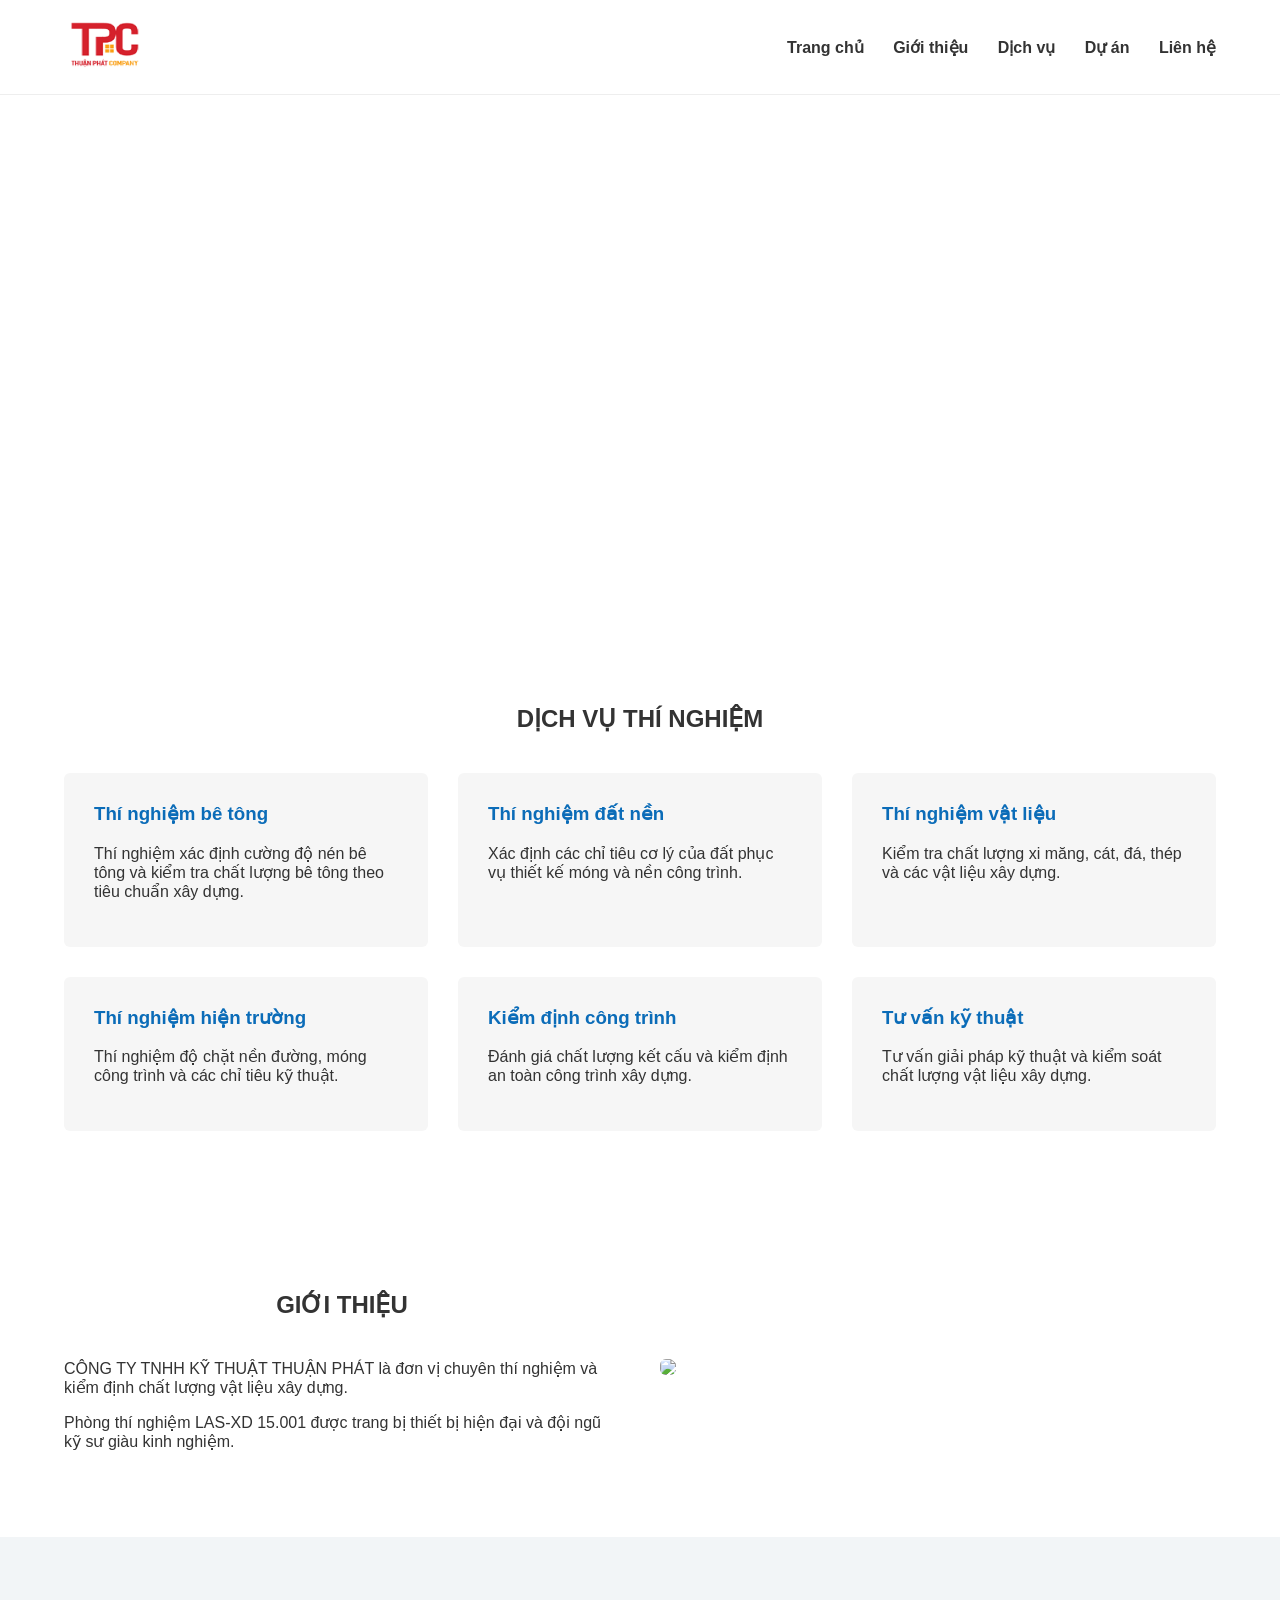
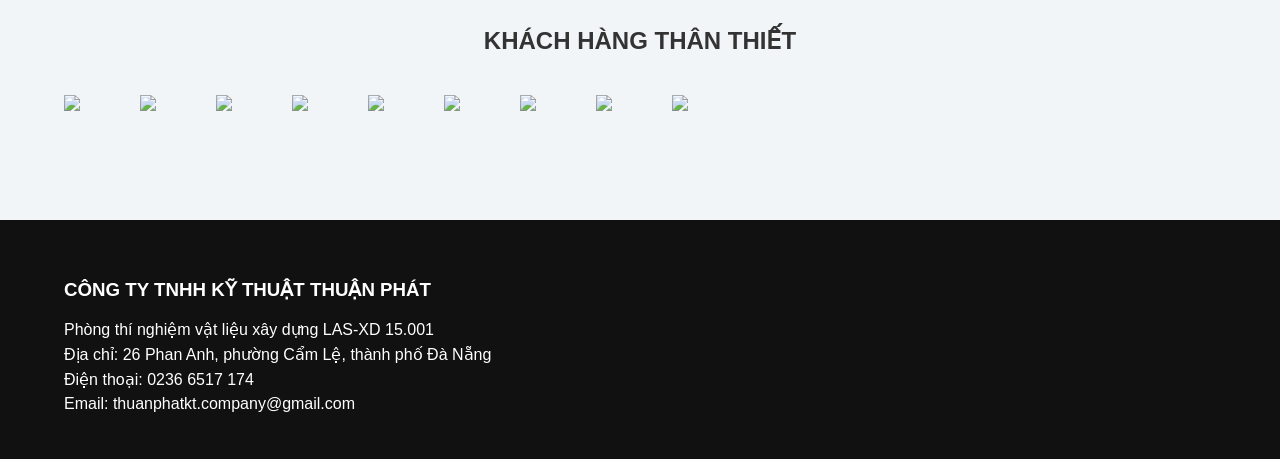
==== commit 6f9adb88: "Update index.html" ====
--- a/index.html
+++ b/index.html
@@ -2,6 +2,7 @@
 <html lang="vi">
 
 <head>
+
 <meta charset="UTF-8">
 <meta name="viewport" content="width=device-width, initial-scale=1.0">
 
@@ -30,13 +31,13 @@
 
 .header{
 display:flex;
+align-items:center;
 justify-content:space-between;
-align-items:center;
 padding:15px 0;
 }
 
 .logo img{
-height:55px;
+height:60px;
 }
 
 nav a{
@@ -47,7 +48,7 @@
 }
 
 nav a:hover{
-color:#0a6db6;
+color:#0b6cb8;
 }
 
 /* HERO */
@@ -61,7 +62,7 @@
 }
 
 .hero h1{
-font-size:46px;
+font-size:44px;
 margin-bottom:10px;
 }
 
@@ -89,14 +90,14 @@
 }
 
 .service{
+background:#f6f6f6;
 padding:30px;
-background:#f5f5f5;
 border-radius:6px;
 }
 
 .service h3{
 margin-top:0;
-color:#0a6db6;
+color:#0b6cb8;
 }
 
 /* ABOUT */
@@ -113,17 +114,51 @@
 border-radius:6px;
 }
 
+/* CLIENTS */
+
+.clients{
+background:#f2f5f7;
+text-align:center;
+}
+
+.client-slider{
+overflow:hidden;
+position:relative;
+}
+
+.client-track{
+display:flex;
+gap:60px;
+animation:scroll 25s linear infinite;
+}
+
+.client-track img{
+height:55px;
+opacity:0.9;
+}
+
+@keyframes scroll{
+
+0%{
+transform:translateX(0);
+}
+
+100%{
+transform:translateX(-50%);
+}
+
+}
+
 /* FOOTER */
 
 footer{
 background:#111;
 color:white;
 padding:40px 0;
-margin-top:50px;
 }
 
 footer p{
-margin:5px 0;
+margin:6px 0;
 }
 
 </style>
@@ -137,15 +172,19 @@
 <div class="container header">
 
 <div class="logo">
+
 <img src="logo.png">
+
 </div>
 
 <nav>
+
 <a href="#">Trang chủ</a>
 <a href="#">Giới thiệu</a>
 <a href="#">Dịch vụ</a>
 <a href="#">Dự án</a>
 <a href="#">Liên hệ</a>
+
 </nav>
 
 </div>
@@ -153,6 +192,7 @@
 </header>
 
 
+
 <section class="hero">
 
 <div class="container">
@@ -166,60 +206,84 @@
 </section>
 
 
+
 <section class="section">
 
 <div class="container">
 
-<h2>Dịch vụ thí nghiệm vật liệu xây dựng</h2>
+<h2>DỊCH VỤ THÍ NGHIỆM</h2>
 
 <div class="services">
 
 <div class="service">
+
 <h3>Thí nghiệm bê tông</h3>
-<p>
-Thí nghiệm xác định cường độ nén bê tông,
-kiểm tra chất lượng bê tông theo tiêu chuẩn xây dựng.
-</p>
-</div>
-
-<div class="service">
+
+<p>
+Thí nghiệm xác định cường độ nén bê tông
+và kiểm tra chất lượng bê tông theo tiêu chuẩn xây dựng.
+</p>
+
+</div>
+
+
+<div class="service">
+
 <h3>Thí nghiệm đất nền</h3>
-<p>
-Xác định các chỉ tiêu cơ lý của đất
-phục vụ thiết kế nền móng công trình.
-</p>
-</div>
-
-<div class="service">
+
+<p>
+Xác định các chỉ tiêu cơ lý của đất phục vụ
+thiết kế móng và nền công trình.
+</p>
+
+</div>
+
+
+<div class="service">
+
 <h3>Thí nghiệm vật liệu</h3>
+
 <p>
 Kiểm tra chất lượng xi măng, cát, đá,
 thép và các vật liệu xây dựng.
 </p>
-</div>
-
-<div class="service">
+
+</div>
+
+
+<div class="service">
+
 <h3>Thí nghiệm hiện trường</h3>
+
 <p>
 Thí nghiệm độ chặt nền đường,
 móng công trình và các chỉ tiêu kỹ thuật.
 </p>
-</div>
-
-<div class="service">
+
+</div>
+
+
+<div class="service">
+
 <h3>Kiểm định công trình</h3>
+
 <p>
 Đánh giá chất lượng kết cấu
 và kiểm định an toàn công trình xây dựng.
 </p>
-</div>
-
-<div class="service">
+
+</div>
+
+
+<div class="service">
+
 <h3>Tư vấn kỹ thuật</h3>
+
 <p>
 Tư vấn giải pháp kỹ thuật
 và kiểm soát chất lượng vật liệu xây dựng.
 </p>
+
 </div>
 
 </div>
@@ -229,26 +293,33 @@
 </section>
 
 
+
 <section class="section">
 
 <div class="container about">
 
 <div>
 
-<h2>Giới thiệu</h2>
-
-<p>
-CÔNG TY TNHH KỸ THUẬT THUẬN PHÁT là đơn vị chuyên
-thí nghiệm và kiểm định chất lượng vật liệu xây dựng.
-</p>
-
-<p>
-Phòng thí nghiệm LAS-XD 15.001 được trang bị
-thiết bị hiện đại và đội ngũ kỹ sư có kinh nghiệm,
-đáp ứng các yêu cầu kiểm tra chất lượng công trình xây dựng.
-</p>
-
-</div>
+<h2>GIỚI THIỆU</h2>
+
+<p>
+
+CÔNG TY TNHH KỸ THUẬT THUẬN PHÁT
+là đơn vị chuyên thí nghiệm và kiểm định
+chất lượng vật liệu xây dựng.
+
+</p>
+
+<p>
+
+Phòng thí nghiệm LAS-XD 15.001
+được trang bị thiết bị hiện đại
+và đội ngũ kỹ sư giàu kinh nghiệm.
+
+</p>
+
+</div>
+
 
 <div>
 
@@ -261,6 +332,37 @@
 </section>
 
 
+
+<section class="section clients">
+
+<div class="container">
+
+<h2>KHÁCH HÀNG THÂN THIẾT</h2>
+
+<div class="client-slider">
+
+<div class="client-track">
+
+<img src="https://logo.clearbit.com/xuyenviet.com.vn">
+<img src="https://logo.clearbit.com/danghai.com.vn">
+<img src="https://logo.clearbit.com/intimex.com.vn">
+<img src="https://logo.clearbit.com/phuocyen.com.vn">
+<img src="https://logo.clearbit.com/nhattrieu.com.vn">
+<img src="https://logo.clearbit.com/hme.vn">
+<img src="https://logo.clearbit.com/delta.com.vn">
+<img src="https://logo.clearbit.com/thacoindustries.com">
+<img src="https://logo.clearbit.com/namviethung.com.vn">
+
+</div>
+
+</div>
+
+</div>
+
+</section>
+
+
+
 <footer>
 
 <div class="container">
@@ -269,7 +371,7 @@
 
 <p>Phòng thí nghiệm vật liệu xây dựng LAS-XD 15.001</p>
 
-<p>Địa chỉ: Số 26 Phan Anh</p>
+<p>Địa chỉ: 26 Phan Anh, phường Cẩm Lệ, thành phố Đà Nẵng</p>
 
 <p>Điện thoại: 0236 6517 174</p>
 
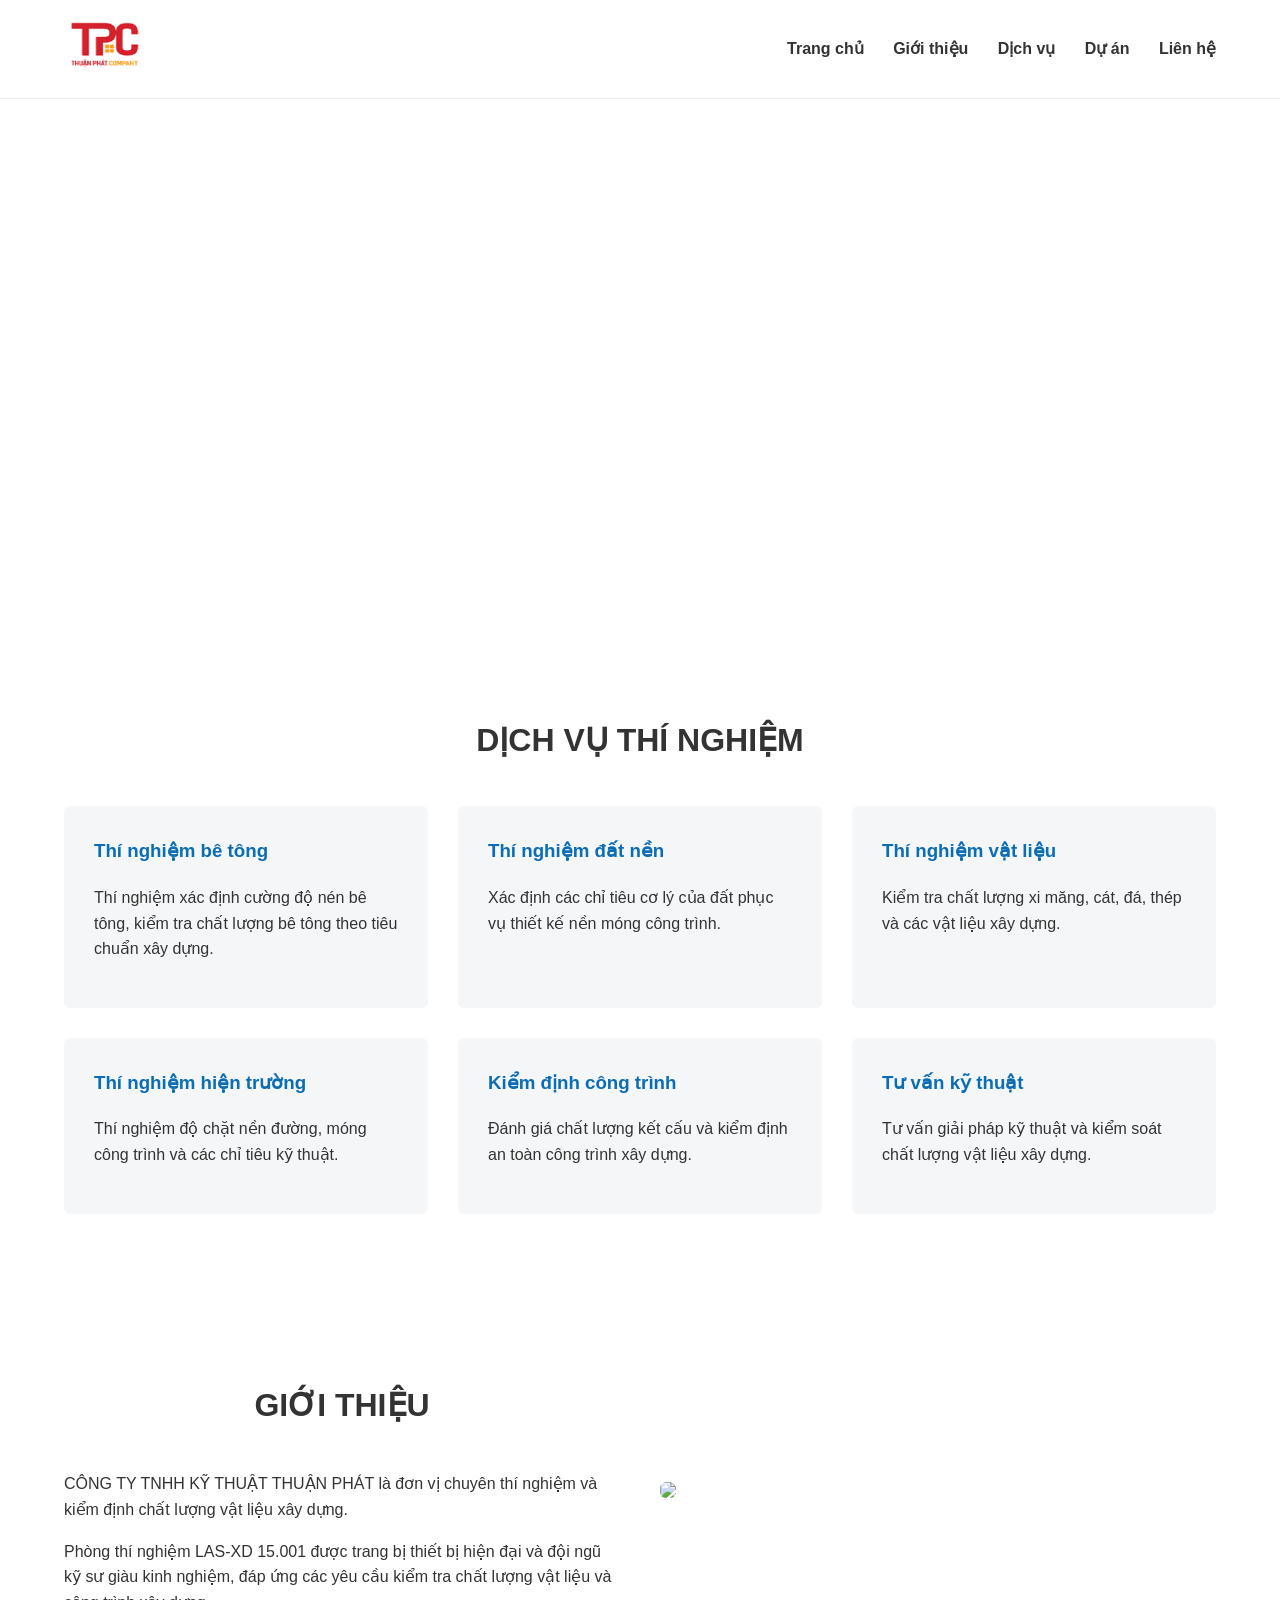
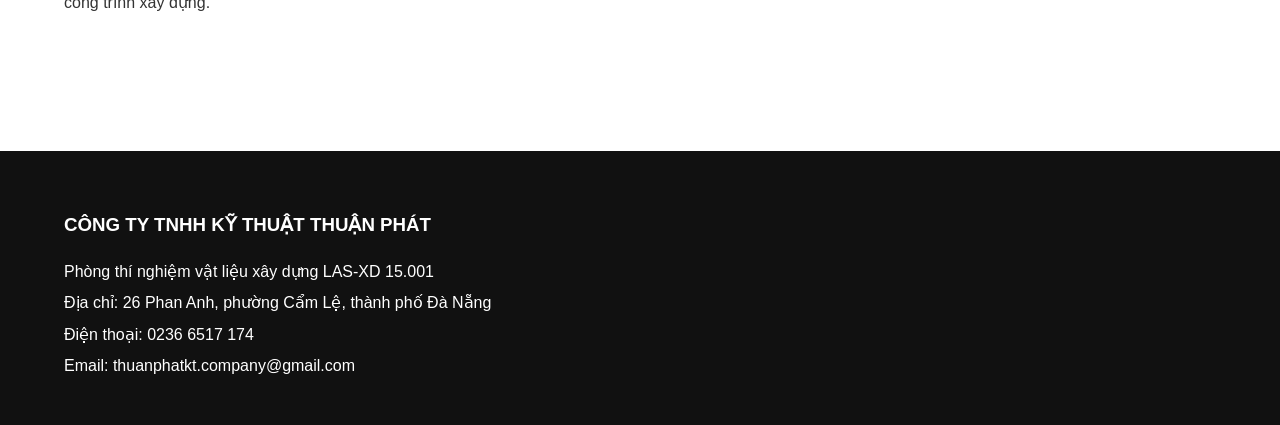
==== commit 92c137f3: "Update index.html" ====
--- a/index.html
+++ b/index.html
@@ -14,6 +14,7 @@
 margin:0;
 font-family:Arial, Helvetica, sans-serif;
 color:#333;
+line-height:1.6;
 }
 
 .container{
@@ -48,7 +49,7 @@
 }
 
 nav a:hover{
-color:#0b6cb8;
+color:#0a6db6;
 }
 
 /* HERO */
@@ -62,7 +63,7 @@
 }
 
 .hero h1{
-font-size:44px;
+font-size:42px;
 margin-bottom:10px;
 }
 
@@ -79,6 +80,7 @@
 .section h2{
 text-align:center;
 margin-bottom:40px;
+font-size:32px;
 }
 
 /* SERVICES */
@@ -90,14 +92,14 @@
 }
 
 .service{
-background:#f6f6f6;
+background:#f4f6f8;
 padding:30px;
 border-radius:6px;
 }
 
 .service h3{
 margin-top:0;
-color:#0b6cb8;
+color:#0a6db6;
 }
 
 /* ABOUT */
@@ -114,47 +116,13 @@
 border-radius:6px;
 }
 
-/* CLIENTS */
-
-.clients{
-background:#f2f5f7;
-text-align:center;
-}
-
-.client-slider{
-overflow:hidden;
-position:relative;
-}
-
-.client-track{
-display:flex;
-gap:60px;
-animation:scroll 25s linear infinite;
-}
-
-.client-track img{
-height:55px;
-opacity:0.9;
-}
-
-@keyframes scroll{
-
-0%{
-transform:translateX(0);
-}
-
-100%{
-transform:translateX(-50%);
-}
-
-}
-
 /* FOOTER */
 
 footer{
 background:#111;
 color:white;
 padding:40px 0;
+margin-top:50px;
 }
 
 footer p{
@@ -166,6 +134,7 @@
 </head>
 
 <body>
+
 
 <header>
 
@@ -220,8 +189,8 @@
 <h3>Thí nghiệm bê tông</h3>
 
 <p>
-Thí nghiệm xác định cường độ nén bê tông
-và kiểm tra chất lượng bê tông theo tiêu chuẩn xây dựng.
+Thí nghiệm xác định cường độ nén bê tông,
+kiểm tra chất lượng bê tông theo tiêu chuẩn xây dựng.
 </p>
 
 </div>
@@ -233,7 +202,7 @@
 
 <p>
 Xác định các chỉ tiêu cơ lý của đất phục vụ
-thiết kế móng và nền công trình.
+thiết kế nền móng công trình.
 </p>
 
 </div>
@@ -314,7 +283,9 @@
 
 Phòng thí nghiệm LAS-XD 15.001
 được trang bị thiết bị hiện đại
-và đội ngũ kỹ sư giàu kinh nghiệm.
+và đội ngũ kỹ sư giàu kinh nghiệm,
+đáp ứng các yêu cầu kiểm tra chất lượng
+vật liệu và công trình xây dựng.
 
 </p>
 
@@ -333,40 +304,10 @@
 
 
 
-<section class="section clients">
+<footer>
 
 <div class="container">
 
-<h2>KHÁCH HÀNG THÂN THIẾT</h2>
-
-<div class="client-slider">
-
-<div class="client-track">
-
-<img src="https://logo.clearbit.com/xuyenviet.com.vn">
-<img src="https://logo.clearbit.com/danghai.com.vn">
-<img src="https://logo.clearbit.com/intimex.com.vn">
-<img src="https://logo.clearbit.com/phuocyen.com.vn">
-<img src="https://logo.clearbit.com/nhattrieu.com.vn">
-<img src="https://logo.clearbit.com/hme.vn">
-<img src="https://logo.clearbit.com/delta.com.vn">
-<img src="https://logo.clearbit.com/thacoindustries.com">
-<img src="https://logo.clearbit.com/namviethung.com.vn">
-
-</div>
-
-</div>
-
-</div>
-
-</section>
-
-
-
-<footer>
-
-<div class="container">
-
 <h3>CÔNG TY TNHH KỸ THUẬT THUẬN PHÁT</h3>
 
 <p>Phòng thí nghiệm vật liệu xây dựng LAS-XD 15.001</p>
